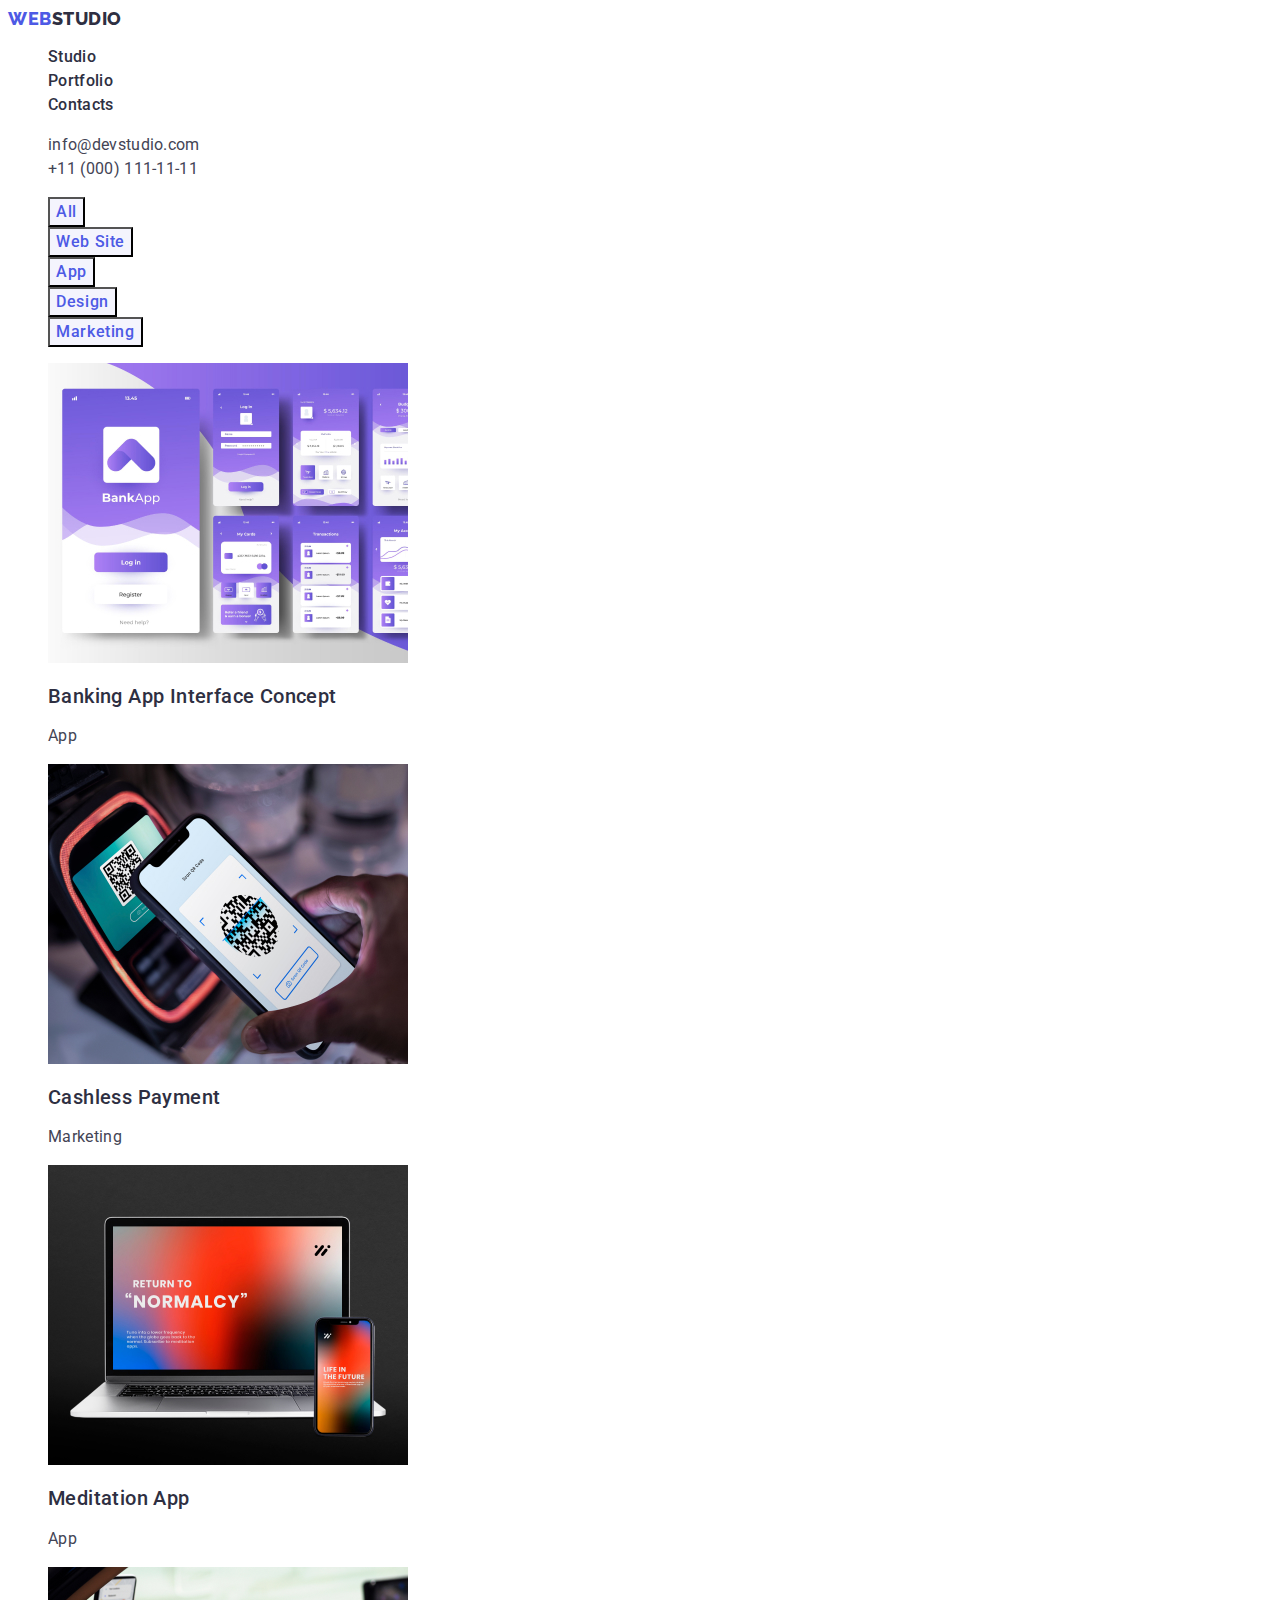
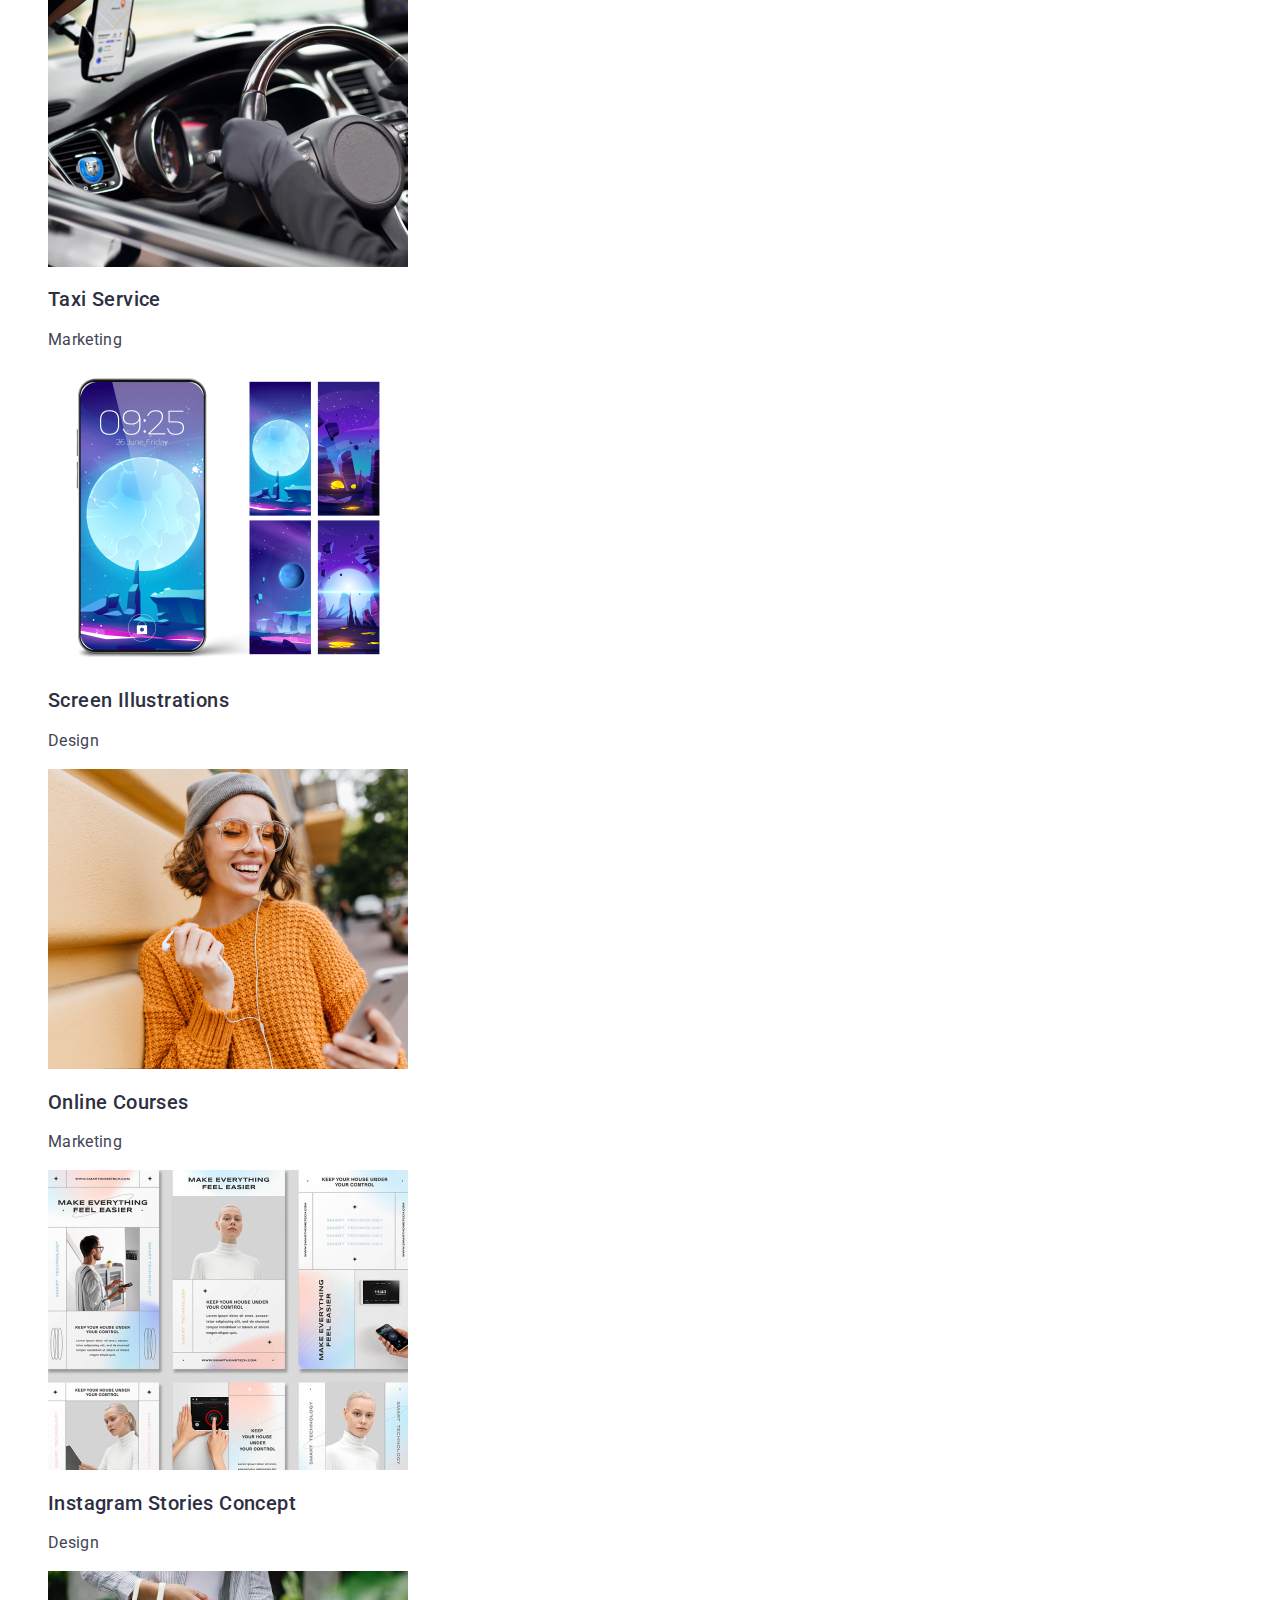
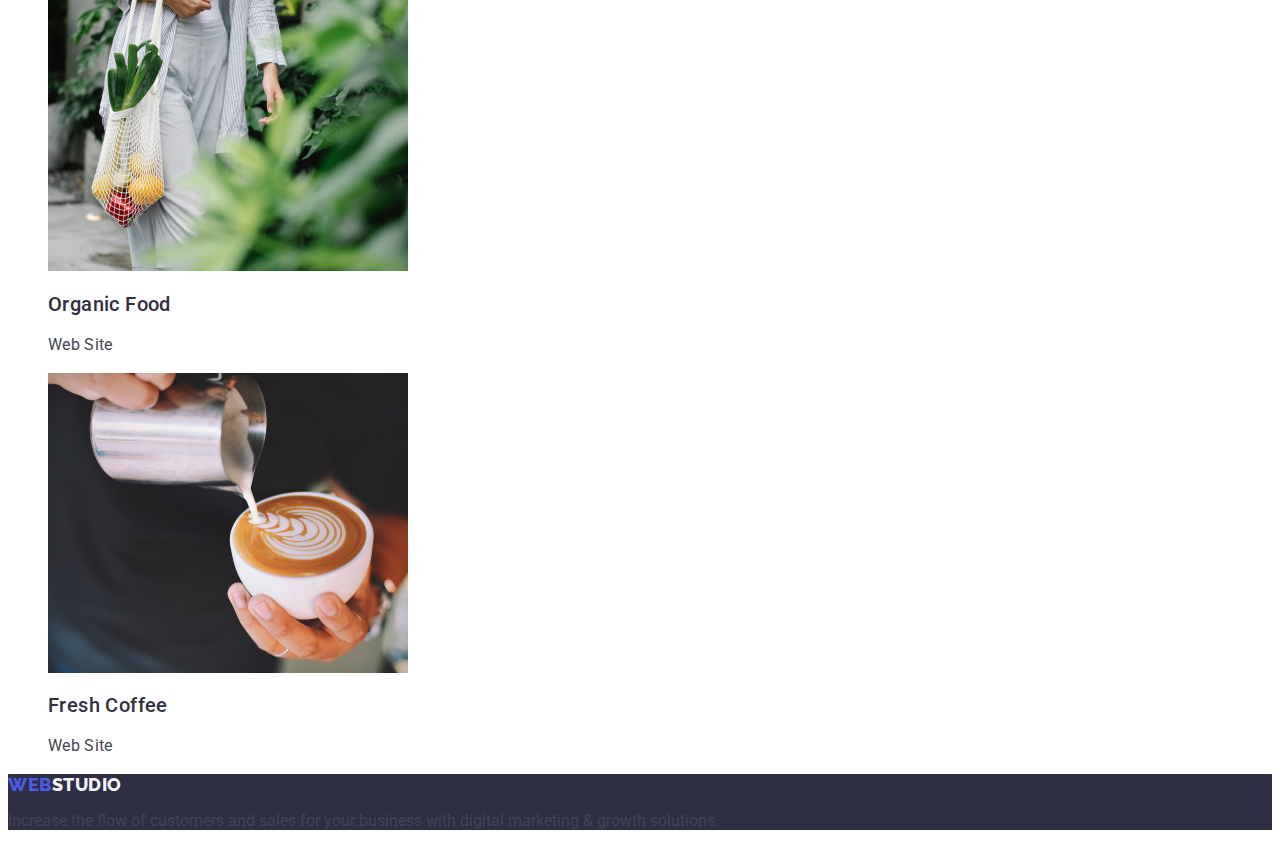
==== portfolio.html @ 18605bb2 "Initial commit" ====
<!DOCTYPE html> <html lang="en">
<head>
    <meta charset="UTF-8">
    <meta http-equiv="X-UA-Compatible" content="IE=edge">
    <meta name="viewport" content="width=device-width, initial-scale=1.0">
    <title>Portfolio</title>
    <link rel="stylesheet" href="./css/styles.css">
    <link rel="preconnect" href="https://fonts.googleapis.com">
    <link rel="preconnect" href="https://fonts.gstatic.com" crossorigin>
    <link href="https://fonts.googleapis.com/css2?family=Montserrat:wght@400;700&family=Raleway:wght@800&family=Roboto:wght@400;500;700;900&display=swap" rel="stylesheet">
</head>

<body>

<!-- Header -->

<header class="header">
    <nav class="header-nav">
        <a class="header-logo link" href="./index.html">Web<span class="span-header">Studio</span></a>
        <ul class="header-nav-list list">
            <li class="header-nav-studio">
                <a class="header-nav-link link" href="./index.html">Studio</a>
            </li>
            <li class="header-nav-portfolio">
                <a class="header-nav-link link" href="./portfolio.html">Portfolio</a>
            </li>
            <li class="header-nav-contacts">
                <a class="header-nav-link link" href="">Contacts</a>
            </li>
        </ul>
    </nav>
    <address class="adress">
        <ul class="adress-list list">
            <li class="adress-mail-txt">
                <a class="adress-mail link" href="mailto:info@devstudio.com">info@devstudio.com</a>
            </li>
            <li class="adress-tel-txt">
                <a class="adress-mail link" href="tel:+110001111111">+11 (000) 111-11-11</a>
            </li>
        </ul>
    </address>
</header>


<!-- Main -->

<main>

<!-- Filters -->

<section class="filters-section">
    <h1 hidden>Section</h1>

    <ul class="filters-list list">
        <li class="filters-item">
            <button class="filters-btn" type="button">All</button>
        </li>
        <li class="filters-item">
            <button class="filters-btn" type="button">Web Site</button>
        </li>
        <li class="filters-item">
            <button class="filters-btn" type="button">App</button>
        </li>
        <li class="filters-item">
            <button class="filters-btn" type="button">Design</button>
        </li>
        <li class="filters-item">
            <button class="filters-btn" type="button">Marketing</button>
        </li>
    </ul>

    <!-- Row -->

    <ul class="row-list list">
        <li class="row-link link">
        <a class="link" href=""><img src="./images/portfolio/portfolio1.jpg" alt="BankApp" width="360" height="300">
            <h2 class="team-list-title">Banking App Interface Concept</h2>
            <p class="row-p">App</p>
        </a>
        </li>
        <li class="row-link link">
        <a class="link" href=""><img src="./images/portfolio/portfolio2.jpg" alt="QR-code" width="360" height="300">
            <h2 class="team-list-title">Cashless Payment</h2>
            <p class="row-p">Marketing</p>
        </a>
        </li>
        <li class="row-link link">
        <a class="link" href=""><img src="./images/portfolio/portfolio3.jpg" alt="Laptop" width="360" height="300">
            <h2 class="team-list-title">Meditation App</h2>
            <p class="row-p">App</p>
        </a>
        </li>
        <li class="row-link link">
        <a class="link" href=""><img src="./images/portfolio/portfolio4.jpg" alt="Driver" width="360" height="300">
            <h2 class="team-list-title">Taxi Service</h2>
            <p class="row-p">Marketing</p>
        </a>
        </li>
        <li class="row-link link">
        <a class="link" href=""><img src="./images/portfolio/portfolio5.jpg" alt="Phone-wallpaper" width="360" height="300">
            <h2 class="team-list-title">Screen Illustrations</h2>
            <p class="row-p">Design</p>
        </a>
        </li>
        <li class="row-link link">
        <a class="link" href=""><img src="./images/portfolio/portfolio6.jpg" alt="Smile" width="360" height="300">
            <h2 class="team-list-title">Online Courses</h2>
            <p class="row-p">Marketing</p>
        </a>
        </li>
        <li class="row-link link">
        <a class="link" href=""><img src="./images/portfolio/portfolio7.jpg" alt="Everything" width="360" height="300"> 
            <h2 class="team-list-title">Instagram Stories Concept</h2>
            <p class="row-p">Design</p>
        </a>
        </li>
        <li class="row-link link">
        <a class="link" href=""><img src="./images/portfolio/portfolio8.jpg" alt="Vegetables" width="360" height="300">
            <h2 class="team-list-title">Organic Food</h2>
            <p class="row-p">Web Site</p>
        </a>
        </li>
        <li class="row-link link">
        <a class="link" href=""><img src="./images/portfolio/portfolio9.jpg" alt="Coffee" width="360" height="300">
            <h2 class="team-list-title">Fresh Coffee</h2>
            <p class="row-p">Web Site</p>
        </a> 
        </li>
    </ul>
</section>

</main>


<!-- Footer -->

<footer class="portfolio-footer">
    <a class="portfolio-footer-logo link" href="./index.html">Web<span class="portfolio-span-footer">Studio</span></a>

    <p class="footer-txt">Increase the flow of customers and sales for your business with digital marketing & growth solutions.</p>
</footer>

    
</body>
</html>
---- css/styles.css ----
:root {
    --accent-color: #4d5ae5;
    --brand-color: #2e2f42;
}
/* BODY */

body {
    font-family: "Roboto", sans-serif;
    color: #434455;
    background-color: #FFFFFF;
}

.header-logo {
    font-family: "Raleway", sans-serif;
    font-weight: 800;
    font-size: 18px;
    line-height: 1.17;
    letter-spacing: 0.03em;
    text-transform: uppercase;
    color: #4d5ae5;

}

.span-header {
    color: #2e2f42;
}

.list {
    list-style: none;
}

.header-nav-link {
    font-weight: 500;
    font-size: 16px;
    line-height: 1.5;
    letter-spacing: 0.02em;
    color: #2e2f42;
}

.link {
    text-decoration: none;
}

.header-nav-link:hover {
    color: #404bbf;
}

.header-nav-link:focus {
    color: #404bbf;
}

.adress {
    font-style: normal;
}

.adress-mail {
    font-size: 16px;
    line-height: 1.5;
    letter-spacing: 0.02em;
    color: #434455;

}

.adress-mail:hover {
    color: #404bbf;
}

.adress-mail:focus {
    color: #404bbf;
}

/* HERO */

.hero-section {
    background-color: #2e2f42;
}

.hero-title {
    font-size: 56px;
    line-height: 1.07;
    text-align: center;
    letter-spacing: 0.02em;
    color: #ffffff;
}

.hero-btn {
    background-color: #4D5AE5;
    font-family: "Roboto", sans-serif;
    font-weight: 500;
    font-size: 16px;
    line-height: 1.5;
    letter-spacing: 0.04em;
    color: #ffffff;
    cursor: pointer;

}

.hero-btn:hover {
    background-color: #404BBF;

}

.hero-btn:focus {
    background-color: #404BBF;
}

/* FEATURES SECTION */

.features-list {
    font-weight: 500;
    font-size: 20px;
    line-height: 1.2;
    letter-spacing: 0.02em;
    color: #2e2f42;
}

.features-list-item {
    font-size: 16px;
    line-height: 1.5;
    letter-spacing: 0.02em;
    color: #434455;

}

/* EMPLOYMENT SECTION */

.employment-title {
    font-size: 36px;
    line-height: 1.11;
    text-align: center;
    letter-spacing: 0.02em;
    text-transform: capitalize;
    color: #2e2f42;

}

/* TEAM SECTION */

.team-section {
    background-color: #F4F4FD;

}

.team-title {
    font-size: 36px;
    line-height: 1.11;
    text-align: center;
    letter-spacing: 0.02em;
    text-transform: capitalize;
    color: #2e2f42;

}

.team-list-item {
    background-color: #FFFFFF;

}

.team-list-title {
    font-weight: 500;
    font-size: 20px;
    line-height: 1.2;
    letter-spacing: 0.02em;
    color: #2e2f42;

}

.team-list-p {
    font-size: 16px;
    line-height: 1.5;
    letter-spacing: 0.02em;
    color: #434455;

}

/* FOOTER */

.footer {
    background-color: #2e2f42;

}

.footer-logo {
    font-family: "Raleway", sans-serif;
    font-weight: 800;
    font-size: 18px;
    line-height: 1.17;
    letter-spacing: 0.03em;
    text-transform: uppercase;
    color: #4d5ae5;
}

.span-footer {
    color: #f4f4fd;
}


/* PORTFOLIO */

/* MAIN */

.filters-btn {
    font-family: "Roboto", sans-serif;
    font-weight: 500;
    font-size: 16px;
    line-height: 1.5;
    letter-spacing: 0.04em;
    color: #4d5ae5;
    background-color: #F4F4FD;
    cursor: pointer;

}

.filters-btn:hover {
    color: #FFFFFF;
    background-color: #404BBF;
}

.filters-btn:focus {
    color: #FFFFFF;
    background-color: #404BBF;
}


/* FOOTER */

.portfolio-footer {
    background-color: #2e2f42;
}

.portfolio-footer-logo {
    font-family: 'Raleway', sans-serif;
    font-weight: 800;
    font-size: 18px;
    line-height: 1.17;
    letter-spacing: 0.03em;
    text-transform: uppercase;
    color: #4d5ae5;
}

.portfolio-span-footer {
    color: #f4f4fd;
}


.row-h2 {
    font-weight: 500;
    font-size: 20px;
    line-height: 1.2;
    letter-spacing: 0.02em;
    color: #2e2f42;
}

.row-p {
    font-size: 16px;
    line-height: 1.5;
    letter-spacing: 0.02em;
    color: #434455;
}
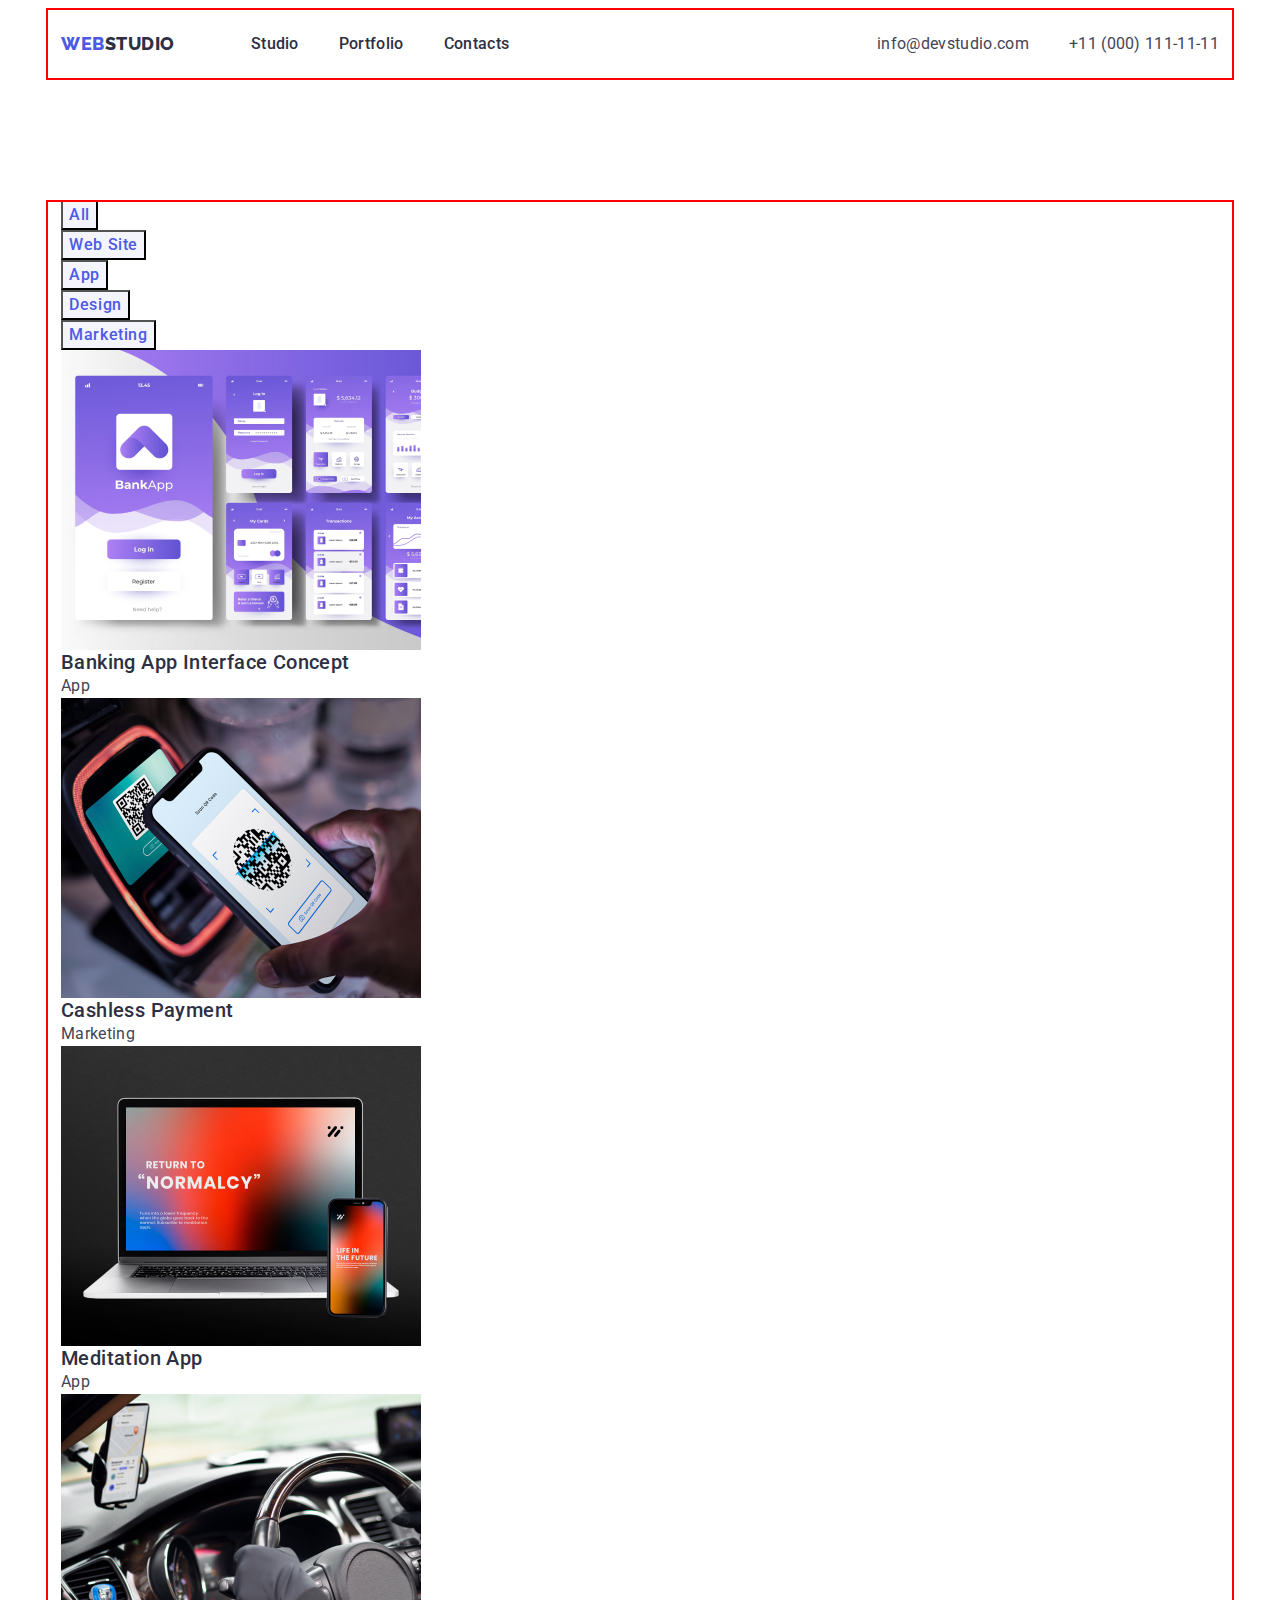
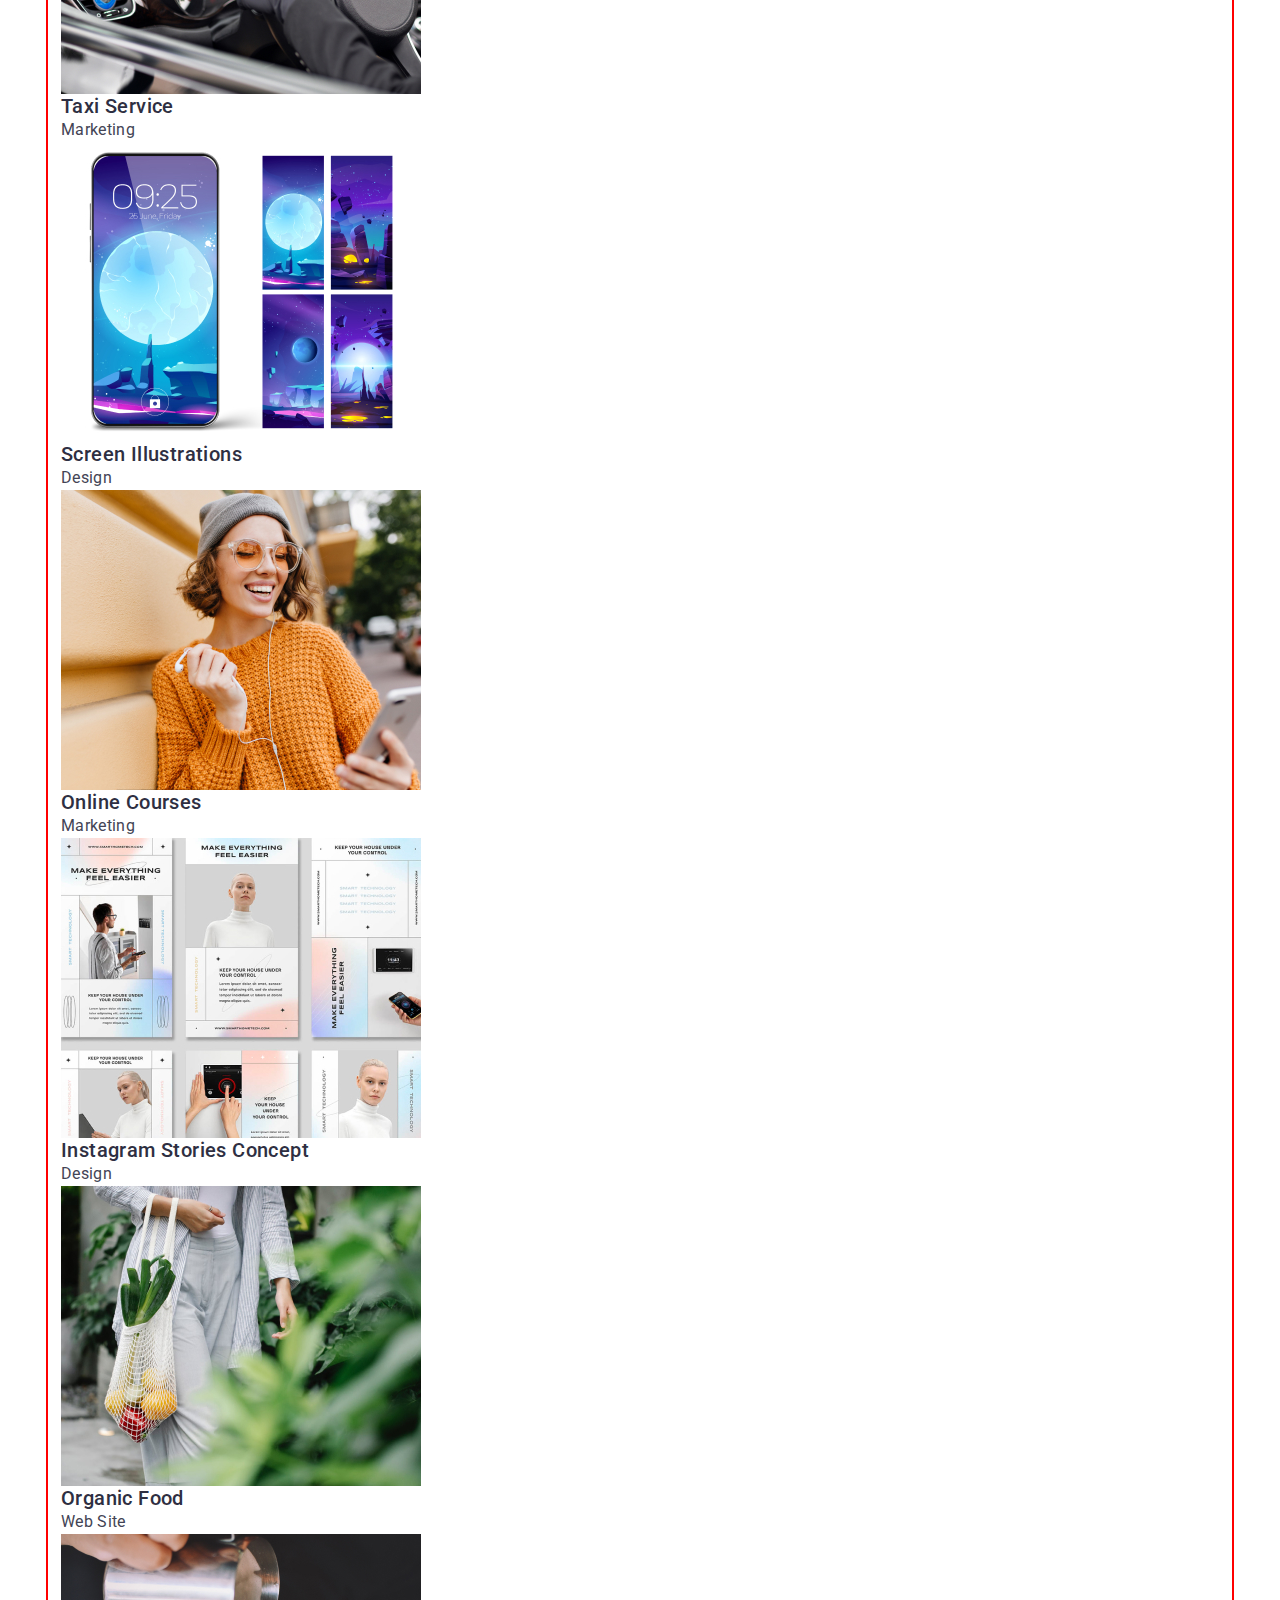
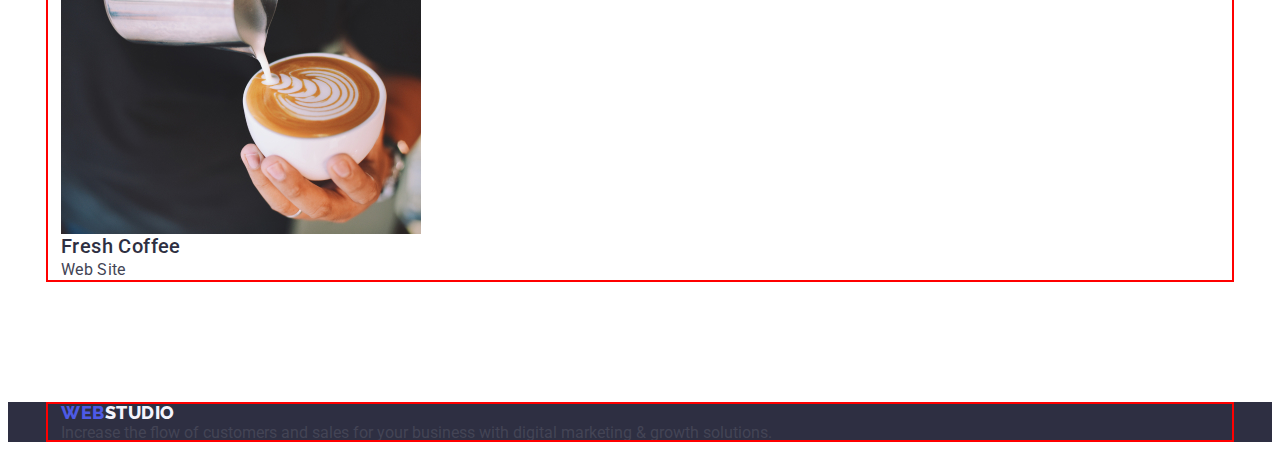
==== commit 8ff644c9: "1day 1 popravka" ====
--- a/portfolio.html
+++ b/portfolio.html
@@ -8,6 +8,10 @@
     <link rel="preconnect" href="https://fonts.googleapis.com">
     <link rel="preconnect" href="https://fonts.gstatic.com" crossorigin>
     <link href="https://fonts.googleapis.com/css2?family=Montserrat:wght@400;700&family=Raleway:wght@800&family=Roboto:wght@400;500;700;900&display=swap" rel="stylesheet">
+    <link rel="stylesheet" href="https://cdnjs.cloudflare.com/ajax/libs/modern-normalize/1.1.0/modern-normalize.min.css" 
+    integrity="sha512-wpPYUAdjBVSE4KJnH1VR1HeZfpl1ub8YT/NKx4PuQ5NmX2tKuGu6U/JRp5y+Y8XG2tV+wKQpNHVUX03MfMFn9Q==" 
+    crossorigin="anonymous" 
+    referrerpolicy="no-referrer" />
 </head>
 
 <body>
@@ -15,30 +19,32 @@
 <!-- Header -->
 
 <header class="header">
-    <nav class="header-nav">
-        <a class="header-logo link" href="./index.html">Web<span class="span-header">Studio</span></a>
-        <ul class="header-nav-list list">
-            <li class="header-nav-studio">
-                <a class="header-nav-link link" href="./index.html">Studio</a>
-            </li>
-            <li class="header-nav-portfolio">
-                <a class="header-nav-link link" href="./portfolio.html">Portfolio</a>
-            </li>
-            <li class="header-nav-contacts">
-                <a class="header-nav-link link" href="">Contacts</a>
-            </li>
-        </ul>
-    </nav>
-    <address class="adress">
-        <ul class="adress-list list">
-            <li class="adress-mail-txt">
-                <a class="adress-mail link" href="mailto:info@devstudio.com">info@devstudio.com</a>
-            </li>
-            <li class="adress-tel-txt">
-                <a class="adress-mail link" href="tel:+110001111111">+11 (000) 111-11-11</a>
-            </li>
-        </ul>
-    </address>
+    <div class="header-container container">
+        <nav class="header-nav">
+            <a class="header-logo link" href="./index.html">Web<span class="span-header">Studio</span></a>
+            <ul class="header-nav-list list">
+                <li class="header-nav-studio">
+                    <a class="header-nav-link link" href="./index.html">Studio</a>
+                </li>
+                <li class="header-nav-portfolio">
+                    <a class="header-nav-link link" href="./portfolio.html">Portfolio</a>
+                </li>
+                <li class="header-nav-contacts">
+                    <a class="header-nav-link link" href="">Contacts</a>
+                </li>
+            </ul>
+        </nav>
+        <address class="adress">
+            <ul class="adress-list list">
+                <li class="adress-mail-txt">
+                    <a class="adress-mail link" href="mailto:info@devstudio.com">info@devstudio.com</a>
+                </li>
+                <li class="adress-tel-txt">
+                    <a class="adress-mail link" href="tel:+110001111111">+11 (000) 111-11-11</a>
+                </li>
+            </ul>
+        </address>
+    </div>
 </header>
 
 
@@ -49,84 +55,83 @@
 <!-- Filters -->
 
 <section class="filters-section">
-    <h1 hidden>Section</h1>
-
-    <ul class="filters-list list">
-        <li class="filters-item">
-            <button class="filters-btn" type="button">All</button>
-        </li>
-        <li class="filters-item">
-            <button class="filters-btn" type="button">Web Site</button>
-        </li>
-        <li class="filters-item">
-            <button class="filters-btn" type="button">App</button>
-        </li>
-        <li class="filters-item">
-            <button class="filters-btn" type="button">Design</button>
-        </li>
-        <li class="filters-item">
-            <button class="filters-btn" type="button">Marketing</button>
-        </li>
-    </ul>
-
-    <!-- Row -->
-
-    <ul class="row-list list">
-        <li class="row-link link">
-        <a class="link" href=""><img src="./images/portfolio/portfolio1.jpg" alt="BankApp" width="360" height="300">
-            <h2 class="team-list-title">Banking App Interface Concept</h2>
-            <p class="row-p">App</p>
-        </a>
-        </li>
-        <li class="row-link link">
-        <a class="link" href=""><img src="./images/portfolio/portfolio2.jpg" alt="QR-code" width="360" height="300">
-            <h2 class="team-list-title">Cashless Payment</h2>
-            <p class="row-p">Marketing</p>
-        </a>
-        </li>
-        <li class="row-link link">
-        <a class="link" href=""><img src="./images/portfolio/portfolio3.jpg" alt="Laptop" width="360" height="300">
-            <h2 class="team-list-title">Meditation App</h2>
-            <p class="row-p">App</p>
-        </a>
-        </li>
-        <li class="row-link link">
-        <a class="link" href=""><img src="./images/portfolio/portfolio4.jpg" alt="Driver" width="360" height="300">
-            <h2 class="team-list-title">Taxi Service</h2>
-            <p class="row-p">Marketing</p>
-        </a>
-        </li>
-        <li class="row-link link">
-        <a class="link" href=""><img src="./images/portfolio/portfolio5.jpg" alt="Phone-wallpaper" width="360" height="300">
-            <h2 class="team-list-title">Screen Illustrations</h2>
-            <p class="row-p">Design</p>
-        </a>
-        </li>
-        <li class="row-link link">
-        <a class="link" href=""><img src="./images/portfolio/portfolio6.jpg" alt="Smile" width="360" height="300">
-            <h2 class="team-list-title">Online Courses</h2>
-            <p class="row-p">Marketing</p>
-        </a>
-        </li>
-        <li class="row-link link">
-        <a class="link" href=""><img src="./images/portfolio/portfolio7.jpg" alt="Everything" width="360" height="300"> 
-            <h2 class="team-list-title">Instagram Stories Concept</h2>
-            <p class="row-p">Design</p>
-        </a>
-        </li>
-        <li class="row-link link">
-        <a class="link" href=""><img src="./images/portfolio/portfolio8.jpg" alt="Vegetables" width="360" height="300">
-            <h2 class="team-list-title">Organic Food</h2>
-            <p class="row-p">Web Site</p>
-        </a>
-        </li>
-        <li class="row-link link">
-        <a class="link" href=""><img src="./images/portfolio/portfolio9.jpg" alt="Coffee" width="360" height="300">
-            <h2 class="team-list-title">Fresh Coffee</h2>
-            <p class="row-p">Web Site</p>
-        </a> 
-        </li>
-    </ul>
+    <div class="container">
+        <h1 hidden>Section</h1>
+        <ul class="filters-list list">
+            <li class="filters-item">
+                <button class="filters-btn" type="button">All</button>
+            </li>
+            <li class="filters-item">
+                <button class="filters-btn" type="button">Web Site</button>
+            </li>
+            <li class="filters-item">
+                <button class="filters-btn" type="button">App</button>
+            </li>
+            <li class="filters-item">
+                <button class="filters-btn" type="button">Design</button>
+            </li>
+            <li class="filters-item">
+                <button class="filters-btn" type="button">Marketing</button>
+            </li>
+        </ul>
+        <!-- Row -->
+        <ul class="row-list list">
+            <li class="row-link link">
+            <a class="link" href=""><img src="./images/portfolio/portfolio1.jpg" alt="BankApp" width="360" height="300">
+                <h2 class="team-list-title">Banking App Interface Concept</h2>
+                <p class="row-p">App</p>
+            </a>
+            </li>
+            <li class="row-link link">
+            <a class="link" href=""><img src="./images/portfolio/portfolio2.jpg" alt="QR-code" width="360" height="300">
+                <h2 class="team-list-title">Cashless Payment</h2>
+                <p class="row-p">Marketing</p>
+            </a>
+            </li>
+            <li class="row-link link">
+            <a class="link" href=""><img src="./images/portfolio/portfolio3.jpg" alt="Laptop" width="360" height="300">
+                <h2 class="team-list-title">Meditation App</h2>
+                <p class="row-p">App</p>
+            </a>
+            </li>
+            <li class="row-link link">
+            <a class="link" href=""><img src="./images/portfolio/portfolio4.jpg" alt="Driver" width="360" height="300">
+                <h2 class="team-list-title">Taxi Service</h2>
+                <p class="row-p">Marketing</p>
+            </a>
+            </li>
+            <li class="row-link link">
+            <a class="link" href=""><img src="./images/portfolio/portfolio5.jpg" alt="Phone-wallpaper" width="360" height="300">
+                <h2 class="team-list-title">Screen Illustrations</h2>
+                <p class="row-p">Design</p>
+            </a>
+            </li>
+            <li class="row-link link">
+            <a class="link" href=""><img src="./images/portfolio/portfolio6.jpg" alt="Smile" width="360" height="300">
+                <h2 class="team-list-title">Online Courses</h2>
+                <p class="row-p">Marketing</p>
+            </a>
+            </li>
+            <li class="row-link link">
+            <a class="link" href=""><img src="./images/portfolio/portfolio7.jpg" alt="Everything" width="360" height="300">
+                <h2 class="team-list-title">Instagram Stories Concept</h2>
+                <p class="row-p">Design</p>
+            </a>
+            </li>
+            <li class="row-link link">
+            <a class="link" href=""><img src="./images/portfolio/portfolio8.jpg" alt="Vegetables" width="360" height="300">
+                <h2 class="team-list-title">Organic Food</h2>
+                <p class="row-p">Web Site</p>
+            </a>
+            </li>
+            <li class="row-link link">
+            <a class="link" href=""><img src="./images/portfolio/portfolio9.jpg" alt="Coffee" width="360" height="300">
+                <h2 class="team-list-title">Fresh Coffee</h2>
+                <p class="row-p">Web Site</p>
+            </a>
+            </li>
+        </ul>
+    </div>
 </section>
 
 </main>
@@ -135,9 +140,10 @@
 <!-- Footer -->
 
 <footer class="portfolio-footer">
-    <a class="portfolio-footer-logo link" href="./index.html">Web<span class="portfolio-span-footer">Studio</span></a>
-
-    <p class="footer-txt">Increase the flow of customers and sales for your business with digital marketing & growth solutions.</p>
+    <div class="container">
+        <a class="portfolio-footer-logo link" href="./index.html">Web<span class="portfolio-span-footer">Studio</span></a>
+        <p class="footer-txt">Increase the flow of customers and sales for your business with digital marketing & growth solutions.</p>
+    </div>
 </footer>
 
     
--- a/css/styles.css
+++ b/css/styles.css
@@ -21,20 +21,78 @@
 
 }
 
+.header-logo {
+    margin-right: 76px;
+}
+
+.header-nav-list {
+    align-items: center;
+}
+
+.header-container {
+    display: flex;
+    align-items: center;
+    width: 1440px;
+    height: 72px;
+}
+
+
+
 .span-header {
     color: #2e2f42;
+}
+
+h1, h2, h3, h4, h5, h6, p, ul {
+    margin: 0;
+}
+
+img {
+    display: block;
+}
+
+button {
+    cursor: pointer;
+}
+
+.container {
+    width: 1158px;
+    margin: 0 auto;
+    padding: 0 15px;
+    outline: 2px solid red;
+    outline-offset: -2px;
+
+
 }
 
 .list {
     list-style: none;
+    margin: 0;
+    padding: 0;
+}
+
+.header-nav {
+    display: flex;
+    align-items: center;
+}
+
+.header-nav-list {
+    display: flex;
+    align-items: center;
+    gap: 40px;
 }
 
 .header-nav-link {
-    font-weight: 500;
-    font-size: 16px;
-    line-height: 1.5;
-    letter-spacing: 0.02em;
-    color: #2e2f42;
+    display: block;
+    font-weight: 500;
+    font-size: 16px;
+    line-height: 1.5;
+    letter-spacing: 0.02em;
+    color: #2e2f42;
+    padding: 24px 0;
+}
+
+section {
+    padding: 120px 0;
 }
 
 .link {
@@ -49,15 +107,29 @@
     color: #404bbf;
 }
 
+.header-nav {
+    margin-right: auto;
+}
+
 .adress {
     font-style: normal;
 }
 
+.adress-list {
+    display: flex;
+}
+
+.adress-mail-txt {
+    margin-right: 40px;
+
+}
+
 .adress-mail {
     font-size: 16px;
     line-height: 1.5;
     letter-spacing: 0.02em;
     color: #434455;
+    padding: 24px 0;
 
 }
 
@@ -73,6 +145,8 @@
 
 .hero-section {
     background-color: #2e2f42;
+    width: 1440px;
+    height: 600px;
 }
 
 .hero-title {
@@ -81,6 +155,8 @@
     text-align: center;
     letter-spacing: 0.02em;
     color: #ffffff;
+    width: 496px;
+    height: 120px;
 }
 
 .hero-btn {
@@ -92,6 +168,11 @@
     letter-spacing: 0.04em;
     color: #ffffff;
     cursor: pointer;
+    min-width: 169px;
+    min-height: 56px;
+    padding: 16px 32px;
+    box-shadow: 0px 4px 4px rgba(0, 0, 0, 0.15);
+    border-radius: 4px;
 
 }
 
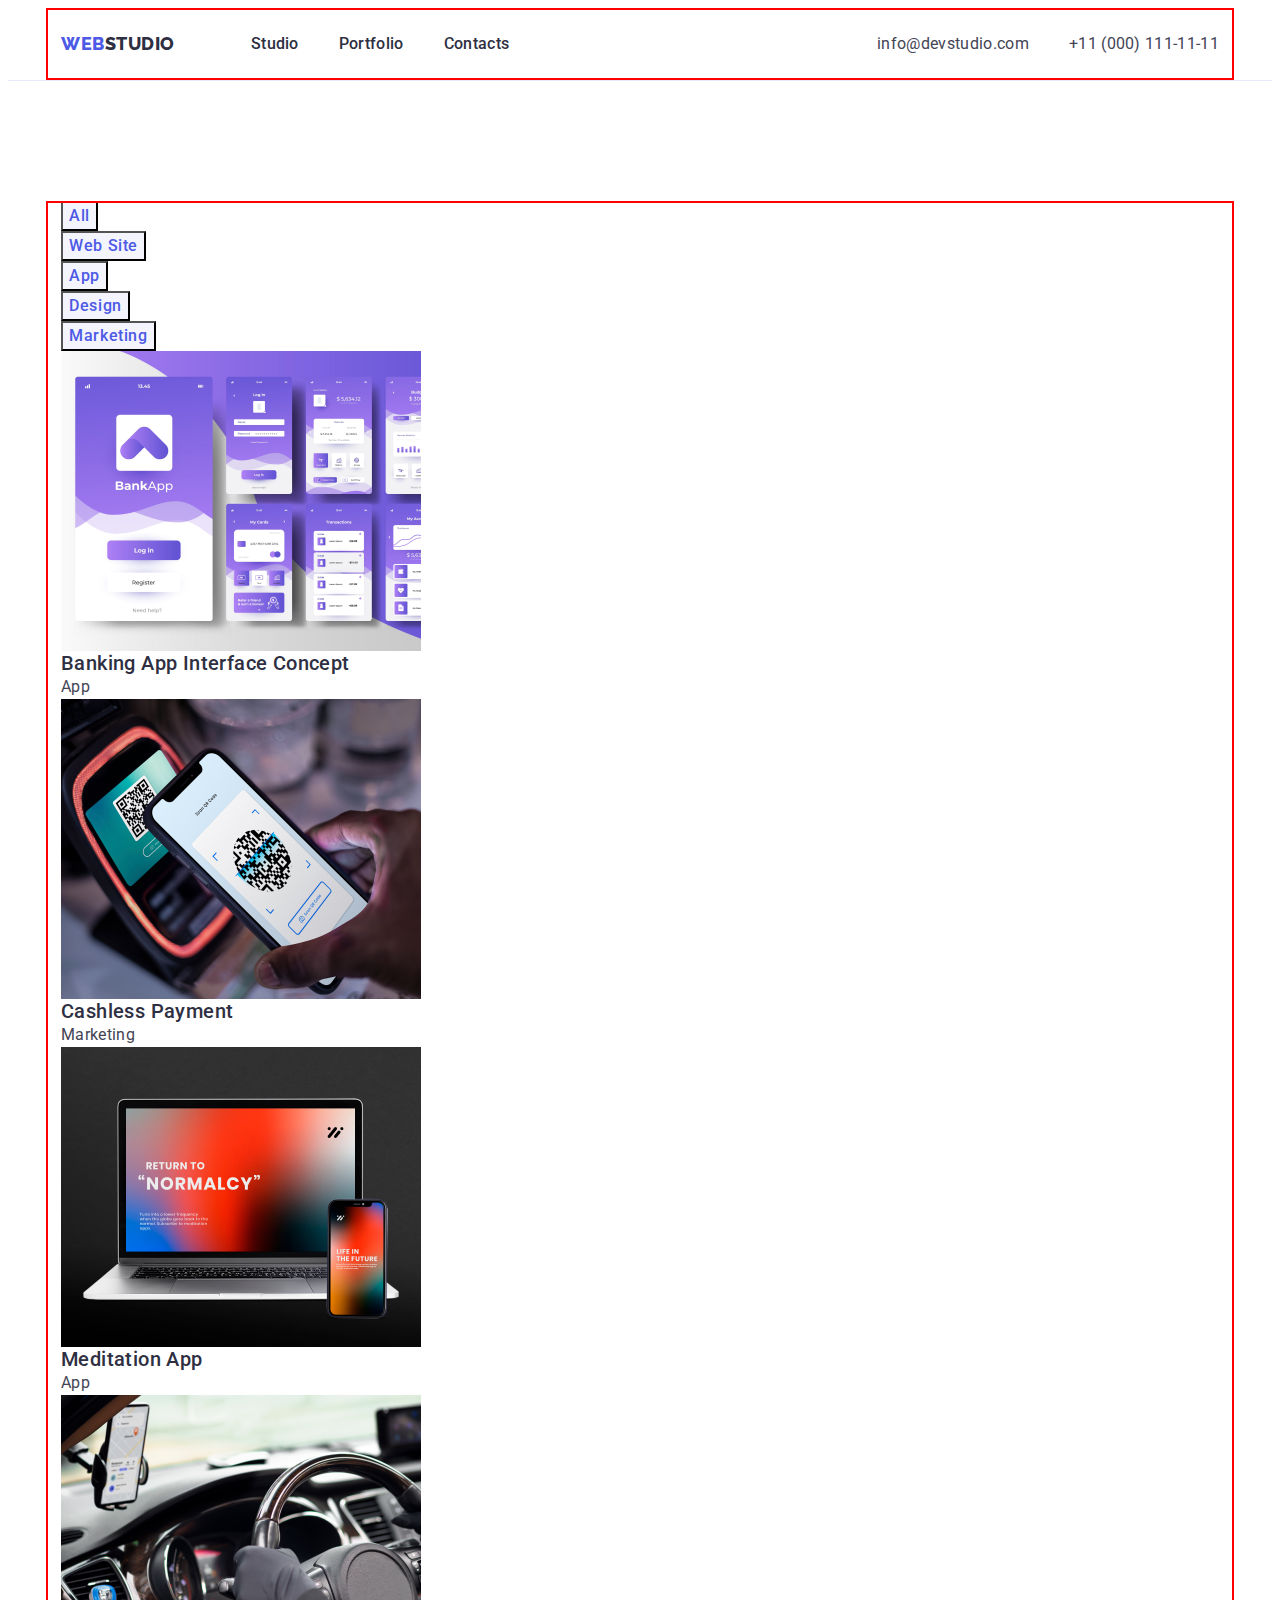
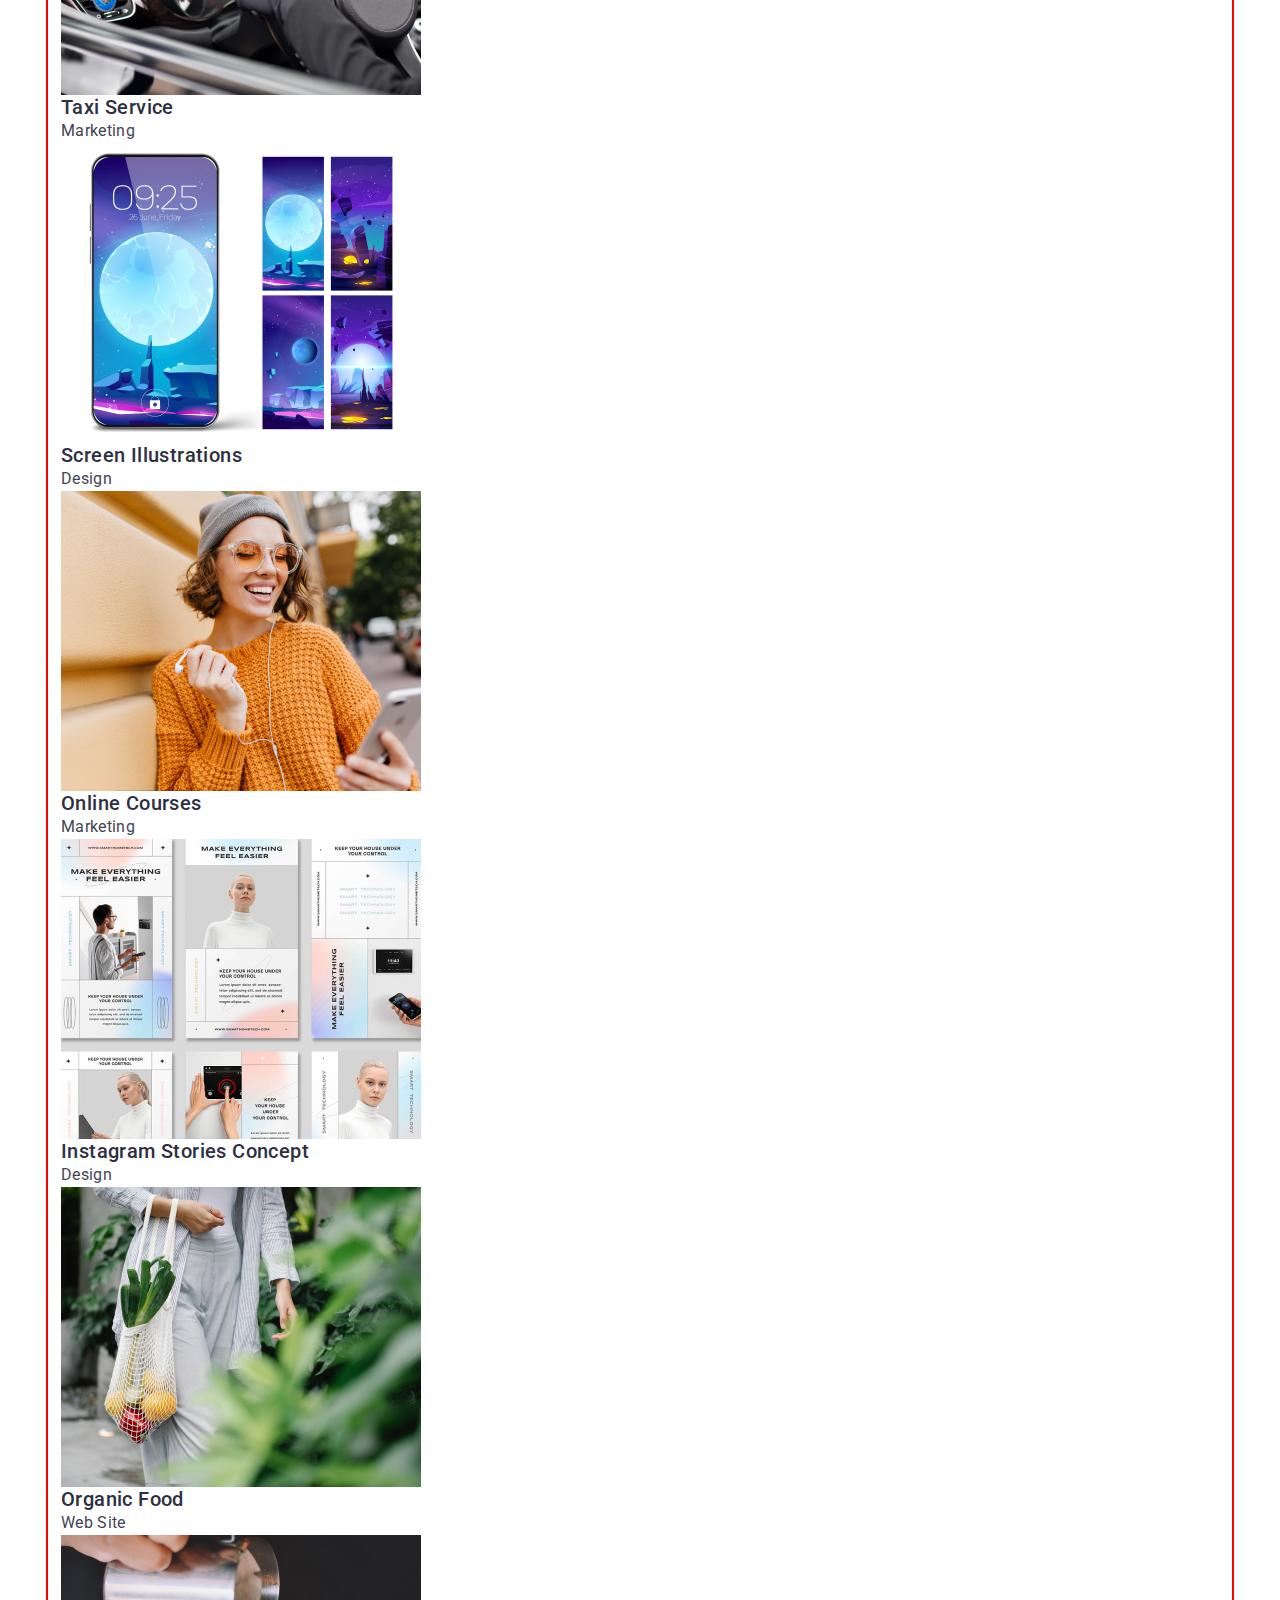
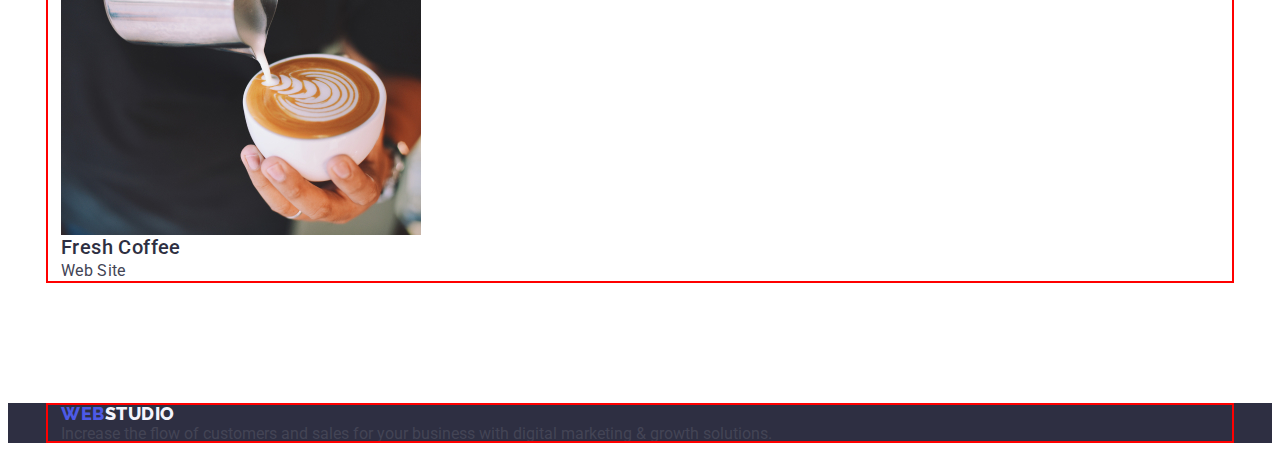
==== commit a3cd28da: "2day 3popravki" ====
--- a/portfolio.html
+++ b/portfolio.html
@@ -23,13 +23,13 @@
         <nav class="header-nav">
             <a class="header-logo link" href="./index.html">Web<span class="span-header">Studio</span></a>
             <ul class="header-nav-list list">
-                <li class="header-nav-studio">
+                <li class="header-nav-item">
                     <a class="header-nav-link link" href="./index.html">Studio</a>
                 </li>
-                <li class="header-nav-portfolio">
+                <li class="header-nav-item">
                     <a class="header-nav-link link" href="./portfolio.html">Portfolio</a>
                 </li>
-                <li class="header-nav-contacts">
+                <li class="header-nav-item">
                     <a class="header-nav-link link" href="">Contacts</a>
                 </li>
             </ul>
--- a/css/styles.css
+++ b/css/styles.css
@@ -8,6 +8,10 @@
     font-family: "Roboto", sans-serif;
     color: #434455;
     background-color: #FFFFFF;
+}
+
+.header {
+    border-bottom: 1px solid #e7e9fc;
 }
 
 .header-logo {
@@ -147,6 +151,7 @@
     background-color: #2e2f42;
     width: 1440px;
     height: 600px;
+    padding: 188px 0;
 }
 
 .hero-title {
@@ -155,9 +160,11 @@
     text-align: center;
     letter-spacing: 0.02em;
     color: #ffffff;
-    width: 496px;
+    max-width: 496px;
     height: 120px;
 }
+
+
 
 .hero-btn {
     background-color: #4D5AE5;
@@ -169,10 +176,12 @@
     color: #ffffff;
     cursor: pointer;
     min-width: 169px;
-    min-height: 56px;
+    height: 56px;
     padding: 16px 32px;
     box-shadow: 0px 4px 4px rgba(0, 0, 0, 0.15);
     border-radius: 4px;
+    display: block;
+    border: none;
 
 }
 
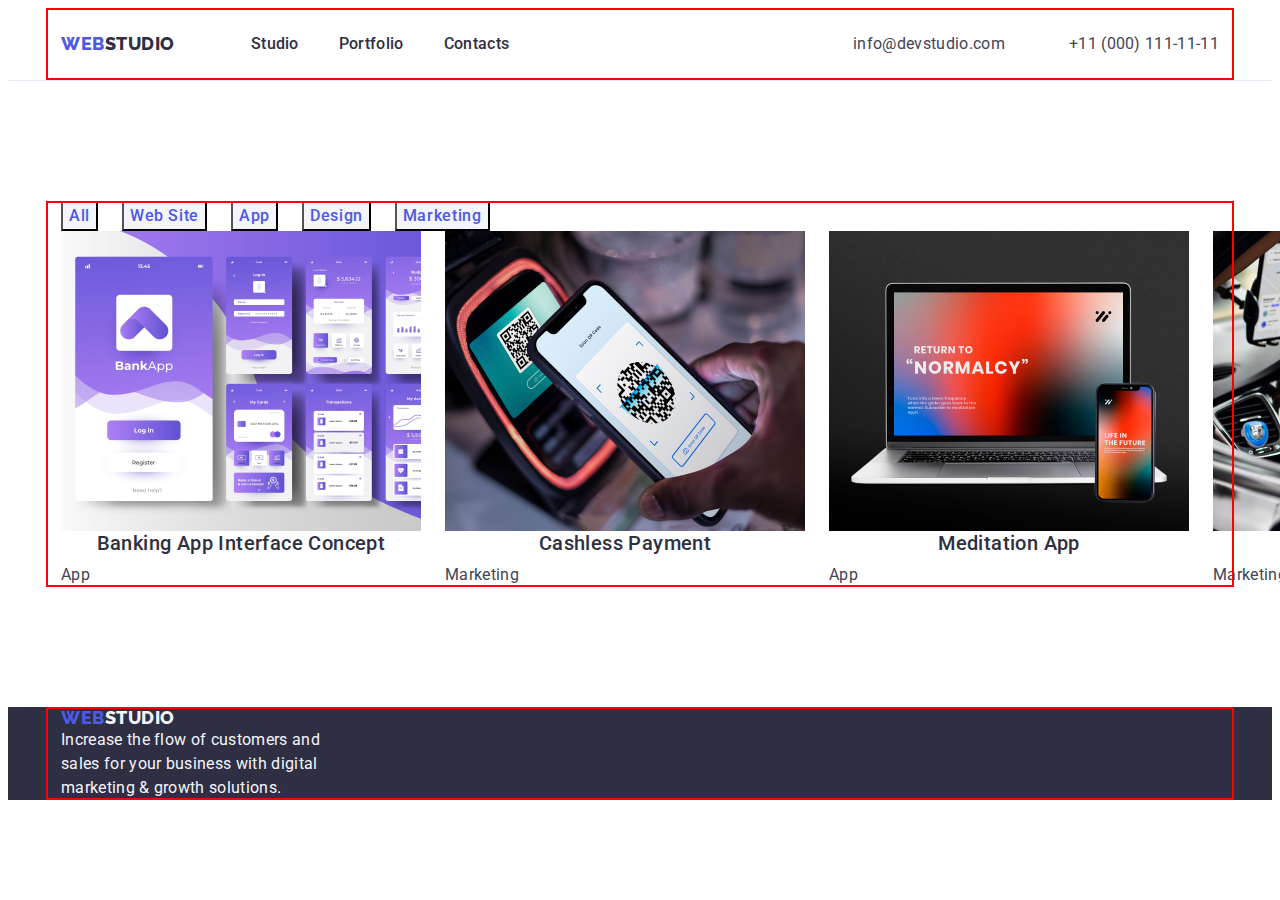
==== commit acd2cf82: "2day 7popravki" ====
--- a/portfolio.html
+++ b/portfolio.html
@@ -8,10 +8,7 @@
     <link rel="preconnect" href="https://fonts.googleapis.com">
     <link rel="preconnect" href="https://fonts.gstatic.com" crossorigin>
     <link href="https://fonts.googleapis.com/css2?family=Montserrat:wght@400;700&family=Raleway:wght@800&family=Roboto:wght@400;500;700;900&display=swap" rel="stylesheet">
-    <link rel="stylesheet" href="https://cdnjs.cloudflare.com/ajax/libs/modern-normalize/1.1.0/modern-normalize.min.css" 
-    integrity="sha512-wpPYUAdjBVSE4KJnH1VR1HeZfpl1ub8YT/NKx4PuQ5NmX2tKuGu6U/JRp5y+Y8XG2tV+wKQpNHVUX03MfMFn9Q==" 
-    crossorigin="anonymous" 
-    referrerpolicy="no-referrer" />
+    <link rel="stylesheet" href=".css/modern-normalize.css">
 </head>
 
 <body>
--- a/css/styles.css
+++ b/css/styles.css
@@ -41,7 +41,6 @@
 }
 
 
-
 .span-header {
     color: #2e2f42;
 }
@@ -72,6 +71,16 @@
     list-style: none;
     margin: 0;
     padding: 0;
+    display: flex;
+    gap: 24px;
+}
+
+.features-list {
+    margin-bottom: 8px;
+}
+
+.features-list-main {
+    width: calc((100% - 72px) / 4);
 }
 
 .header-nav {
@@ -221,7 +230,11 @@
     letter-spacing: 0.02em;
     text-transform: capitalize;
     color: #2e2f42;
-
+    margin-bottom: 72px;
+}
+
+.employment-img {
+    width: calc((100% - 48px) / 3);
 }
 
 /* TEAM SECTION */
@@ -238,12 +251,17 @@
     letter-spacing: 0.02em;
     text-transform: capitalize;
     color: #2e2f42;
+    margin-bottom: 72px;
 
 }
 
 .team-list-item {
     background-color: #FFFFFF;
-
+    border-radius: 0px 0px 4px 4px;
+}
+
+.team-list-info {
+    padding: 32px 16px;
 }
 
 .team-list-title {
@@ -252,7 +270,8 @@
     line-height: 1.2;
     letter-spacing: 0.02em;
     color: #2e2f42;
-
+    text-align: center;
+    margin-bottom: 8px;
 }
 
 .team-list-p {
@@ -260,13 +279,14 @@
     line-height: 1.5;
     letter-spacing: 0.02em;
     color: #434455;
-
+    text-align: center;
 }
 
 /* FOOTER */
 
 .footer {
     background-color: #2e2f42;
+    padding: 100px 0;
 
 }
 
@@ -278,6 +298,20 @@
     letter-spacing: 0.03em;
     text-transform: uppercase;
     color: #4d5ae5;
+    margin-bottom: 16px;
+    display: inline-block;
+}
+
+.footer-txt {
+font-family: 'Roboto';
+font-style: normal;
+font-weight: 400;
+font-size: 16px;
+line-height: 24px;
+letter-spacing: 0.02em;
+color: #F4F4FD;
+width: 264px;
+height: 72px;
 }
 
 .span-footer {
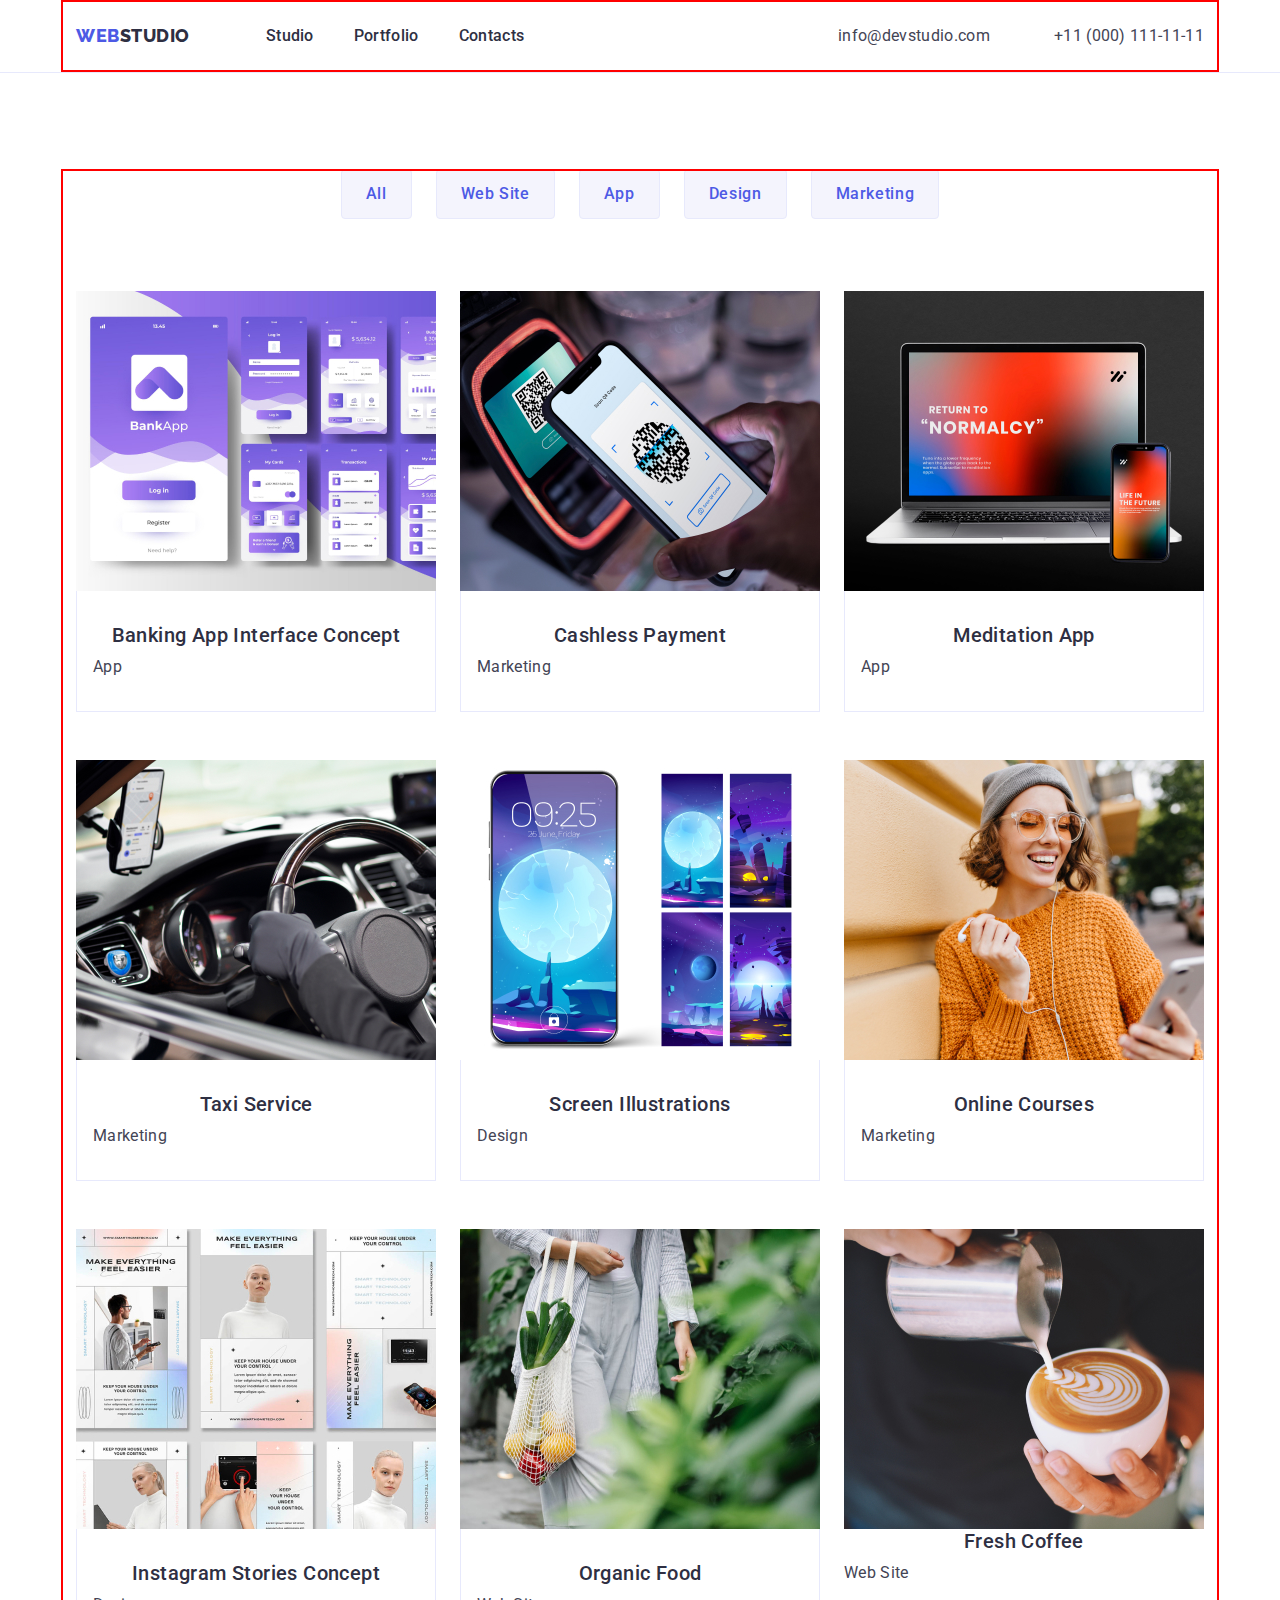
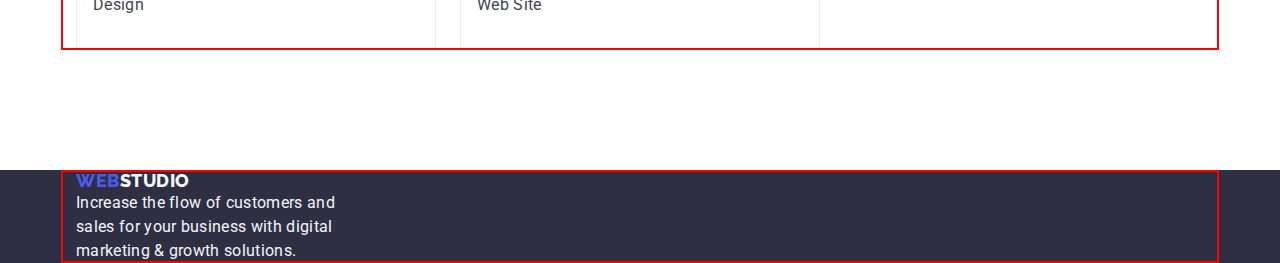
==== commit 4ee96b35: "2day 8popravki" ====
--- a/portfolio.html
+++ b/portfolio.html
@@ -4,11 +4,12 @@
     <meta http-equiv="X-UA-Compatible" content="IE=edge">
     <meta name="viewport" content="width=device-width, initial-scale=1.0">
     <title>Portfolio</title>
-    <link rel="stylesheet" href="./css/styles.css">
+    <link rel="stylesheet" href="css/modern-normalize.min.css">
+    <link rel="stylesheet" href="css/styles.css">
     <link rel="preconnect" href="https://fonts.googleapis.com">
     <link rel="preconnect" href="https://fonts.gstatic.com" crossorigin>
     <link href="https://fonts.googleapis.com/css2?family=Montserrat:wght@400;700&family=Raleway:wght@800&family=Roboto:wght@400;500;700;900&display=swap" rel="stylesheet">
-    <link rel="stylesheet" href=".css/modern-normalize.css">
+
 </head>
 
 <body>
@@ -75,56 +76,74 @@
         <ul class="row-list list">
             <li class="row-link link">
             <a class="link" href=""><img src="./images/portfolio/portfolio1.jpg" alt="BankApp" width="360" height="300">
-                <h2 class="team-list-title">Banking App Interface Concept</h2>
-                <p class="row-p">App</p>
+                <div class="row-item">
+                    <h2 class="team-list-title">Banking App Interface Concept</h2>
+                    <p class="row-p">App</p>
+                </div>
             </a>
             </li>
             <li class="row-link link">
             <a class="link" href=""><img src="./images/portfolio/portfolio2.jpg" alt="QR-code" width="360" height="300">
-                <h2 class="team-list-title">Cashless Payment</h2>
-                <p class="row-p">Marketing</p>
+                <div class="row-item">
+                    <h2 class="team-list-title">Cashless Payment</h2>
+                    <p class="row-p">Marketing</p>
+                </div>
             </a>
             </li>
             <li class="row-link link">
             <a class="link" href=""><img src="./images/portfolio/portfolio3.jpg" alt="Laptop" width="360" height="300">
-                <h2 class="team-list-title">Meditation App</h2>
-                <p class="row-p">App</p>
+                <div class="row-item">
+                    <h2 class="team-list-title">Meditation App</h2>
+                    <p class="row-p">App</p>
+                </div>
             </a>
             </li>
             <li class="row-link link">
             <a class="link" href=""><img src="./images/portfolio/portfolio4.jpg" alt="Driver" width="360" height="300">
+               <div class="row-item">
                 <h2 class="team-list-title">Taxi Service</h2>
                 <p class="row-p">Marketing</p>
+               </div>
             </a>
             </li>
             <li class="row-link link">
             <a class="link" href=""><img src="./images/portfolio/portfolio5.jpg" alt="Phone-wallpaper" width="360" height="300">
-                <h2 class="team-list-title">Screen Illustrations</h2>
-                <p class="row-p">Design</p>
+                <div class="row-item">
+                    <h2 class="team-list-title">Screen Illustrations</h2>
+                    <p class="row-p">Design</p>
+                </div>
             </a>
             </li>
             <li class="row-link link">
             <a class="link" href=""><img src="./images/portfolio/portfolio6.jpg" alt="Smile" width="360" height="300">
-                <h2 class="team-list-title">Online Courses</h2>
-                <p class="row-p">Marketing</p>
+                <div class="row-item">
+                    <h2 class="team-list-title">Online Courses</h2>
+                    <p class="row-p">Marketing</p>
+                </div>
             </a>
             </li>
             <li class="row-link link">
             <a class="link" href=""><img src="./images/portfolio/portfolio7.jpg" alt="Everything" width="360" height="300">
-                <h2 class="team-list-title">Instagram Stories Concept</h2>
-                <p class="row-p">Design</p>
+               <div class="row-item">
+                    <h2 class="team-list-title">Instagram Stories Concept</h2>
+                    <p class="row-p">Design</p>
+               </div>
             </a>
             </li>
             <li class="row-link link">
             <a class="link" href=""><img src="./images/portfolio/portfolio8.jpg" alt="Vegetables" width="360" height="300">
-                <h2 class="team-list-title">Organic Food</h2>
-                <p class="row-p">Web Site</p>
+                <div class="row-item">
+                    <h2 class="team-list-title">Organic Food</h2>
+                    <p class="row-p">Web Site</p>
+                </div>
             </a>
             </li>
             <li class="row-link link">
             <a class="link" href=""><img src="./images/portfolio/portfolio9.jpg" alt="Coffee" width="360" height="300">
-                <h2 class="team-list-title">Fresh Coffee</h2>
-                <p class="row-p">Web Site</p>
+               <div>
+                    <h2 class="team-list-title">Fresh Coffee</h2>
+                    <p class="row-p">Web Site</p>
+               </div>
             </a>
             </li>
         </ul>
--- a/css/styles.css
+++ b/css/styles.css
@@ -63,8 +63,6 @@
     padding: 0 15px;
     outline: 2px solid red;
     outline-offset: -2px;
-
-
 }
 
 .list {
@@ -161,6 +159,7 @@
     width: 1440px;
     height: 600px;
     padding: 188px 0;
+    display: flex;
 }
 
 .hero-title {
@@ -171,6 +170,7 @@
     color: #ffffff;
     max-width: 496px;
     height: 120px;
+    margin: 48px auto;
 }
 
 
@@ -191,6 +191,7 @@
     border-radius: 4px;
     display: block;
     border: none;
+    margin: 0 auto
 
 }
 
@@ -332,19 +333,50 @@
     color: #4d5ae5;
     background-color: #F4F4FD;
     cursor: pointer;
-
+    padding: 12px 24px;
+    border: 1px solid #e7e9fc;
+    border-radius: 4px;
+
+}
+
+.filters-list {
+    justify-content: center;
+    display: flex;
+    margin-bottom: 72px;
+}
+
+.filters-section {
+    padding: 96px 0 120px;
 }
 
 .filters-btn:hover {
     color: #FFFFFF;
     background-color: #404BBF;
+    border: 1px solid transparent;
 }
 
 .filters-btn:focus {
     color: #FFFFFF;
     background-color: #404BBF;
-}
-
+    border: 1px solid transparent;
+}
+
+.row-list {
+    display: flex;
+    flex-wrap: wrap;
+    column-gap: 24px;
+    row-gap: 48px;
+}
+
+.row-item {
+    padding: 32px 16px;
+    border: 1px solid #e7e9fc;
+    border-top: none;
+}
+
+.row-link {
+    width: calc((100% - 48px) / 3);
+}
 
 /* FOOTER */
 
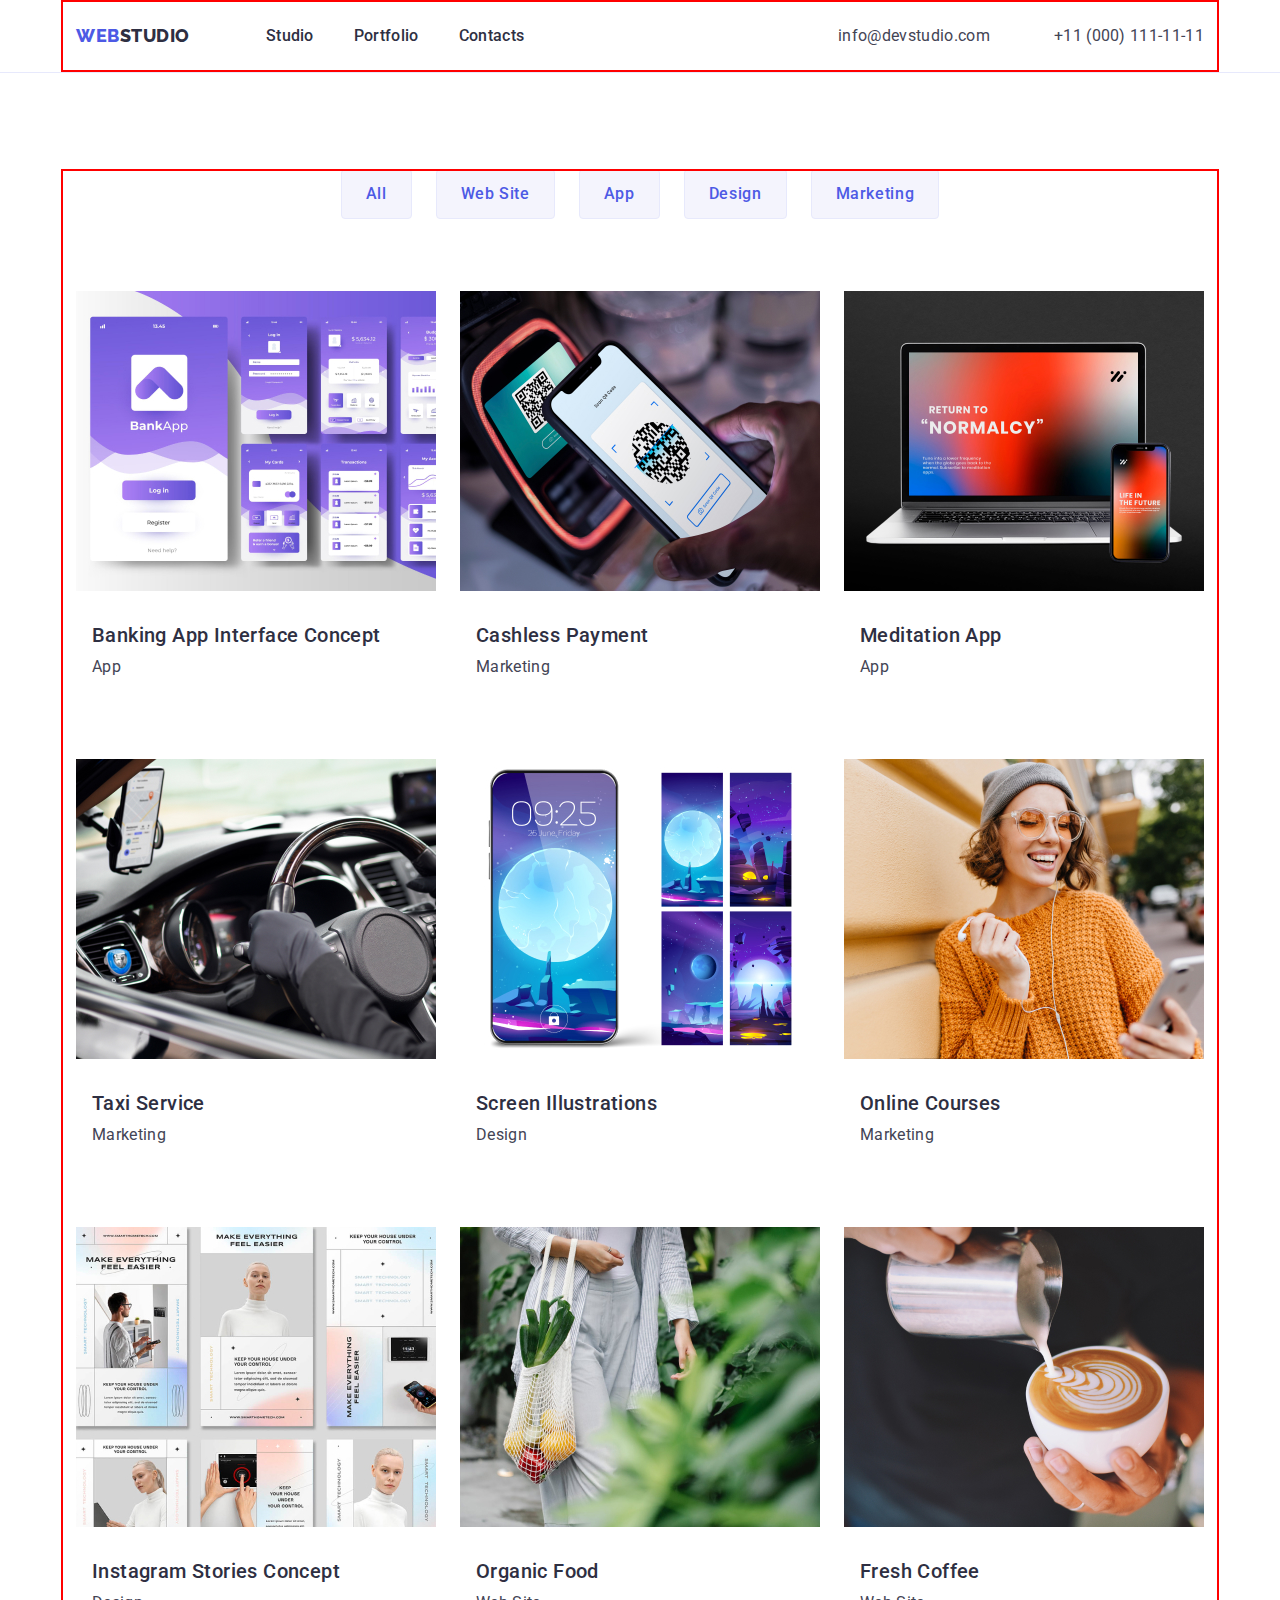
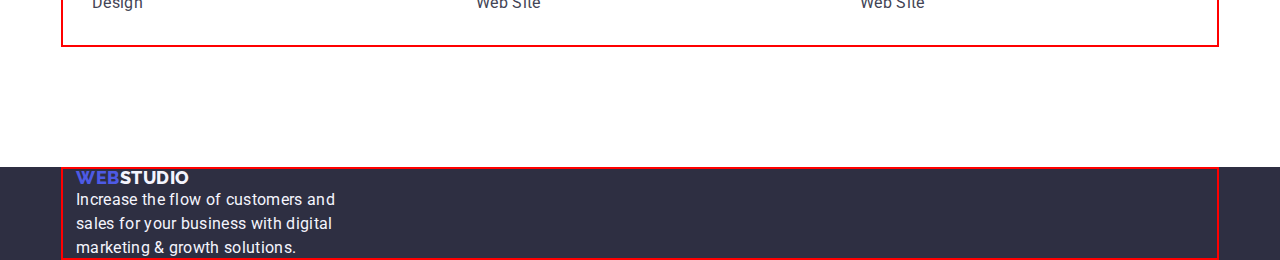
==== commit fb9df5e6: "2day 9popravki" ====
--- a/portfolio.html
+++ b/portfolio.html
@@ -76,72 +76,72 @@
         <ul class="row-list list">
             <li class="row-link link">
             <a class="link" href=""><img src="./images/portfolio/portfolio1.jpg" alt="BankApp" width="360" height="300">
-                <div class="row-item">
-                    <h2 class="team-list-title">Banking App Interface Concept</h2>
+                <div class="team-list-info">
+                    <h2 class="row-title">Banking App Interface Concept</h2>
                     <p class="row-p">App</p>
                 </div>
             </a>
             </li>
             <li class="row-link link">
             <a class="link" href=""><img src="./images/portfolio/portfolio2.jpg" alt="QR-code" width="360" height="300">
-                <div class="row-item">
-                    <h2 class="team-list-title">Cashless Payment</h2>
+                <div class="team-list-info">
+                    <h2 class="row-title">Cashless Payment</h2>
                     <p class="row-p">Marketing</p>
                 </div>
             </a>
             </li>
             <li class="row-link link">
             <a class="link" href=""><img src="./images/portfolio/portfolio3.jpg" alt="Laptop" width="360" height="300">
-                <div class="row-item">
-                    <h2 class="team-list-title">Meditation App</h2>
+                <div class="team-list-info">
+                    <h2 class="row-title">Meditation App</h2>
                     <p class="row-p">App</p>
                 </div>
             </a>
             </li>
             <li class="row-link link">
             <a class="link" href=""><img src="./images/portfolio/portfolio4.jpg" alt="Driver" width="360" height="300">
-               <div class="row-item">
-                <h2 class="team-list-title">Taxi Service</h2>
+               <div class="team-list-info">
+                <h2 class="row-title">Taxi Service</h2>
                 <p class="row-p">Marketing</p>
                </div>
             </a>
             </li>
             <li class="row-link link">
             <a class="link" href=""><img src="./images/portfolio/portfolio5.jpg" alt="Phone-wallpaper" width="360" height="300">
-                <div class="row-item">
-                    <h2 class="team-list-title">Screen Illustrations</h2>
+                <div class="team-list-info">
+                    <h2 class="row-title">Screen Illustrations</h2>
                     <p class="row-p">Design</p>
                 </div>
             </a>
             </li>
             <li class="row-link link">
             <a class="link" href=""><img src="./images/portfolio/portfolio6.jpg" alt="Smile" width="360" height="300">
-                <div class="row-item">
-                    <h2 class="team-list-title">Online Courses</h2>
+                <div class="team-list-info">
+                    <h2 class="row-title">Online Courses</h2>
                     <p class="row-p">Marketing</p>
                 </div>
             </a>
             </li>
             <li class="row-link link">
             <a class="link" href=""><img src="./images/portfolio/portfolio7.jpg" alt="Everything" width="360" height="300">
-               <div class="row-item">
-                    <h2 class="team-list-title">Instagram Stories Concept</h2>
+               <div class="team-list-info">
+                    <h2 class="row-title">Instagram Stories Concept</h2>
                     <p class="row-p">Design</p>
                </div>
             </a>
             </li>
             <li class="row-link link">
             <a class="link" href=""><img src="./images/portfolio/portfolio8.jpg" alt="Vegetables" width="360" height="300">
-                <div class="row-item">
-                    <h2 class="team-list-title">Organic Food</h2>
+                <div class="team-list-info">
+                    <h2 class="row-title">Organic Food</h2>
                     <p class="row-p">Web Site</p>
                 </div>
             </a>
             </li>
             <li class="row-link link">
             <a class="link" href=""><img src="./images/portfolio/portfolio9.jpg" alt="Coffee" width="360" height="300">
-               <div>
-                    <h2 class="team-list-title">Fresh Coffee</h2>
+               <div class="team-list-info">
+                    <h2 class="row-title">Fresh Coffee</h2>
                     <p class="row-p">Web Site</p>
                </div>
             </a>
--- a/css/styles.css
+++ b/css/styles.css
@@ -378,6 +378,16 @@
     width: calc((100% - 48px) / 3);
 }
 
+.row-title {
+    font-weight: 500;
+    font-size: 20px;
+    line-height: 1.2;
+    letter-spacing: 0.02em;
+    color: #2e2f42;
+    text-align: left;
+    margin-bottom: 8px;
+}
+
 /* FOOTER */
 
 .portfolio-footer {
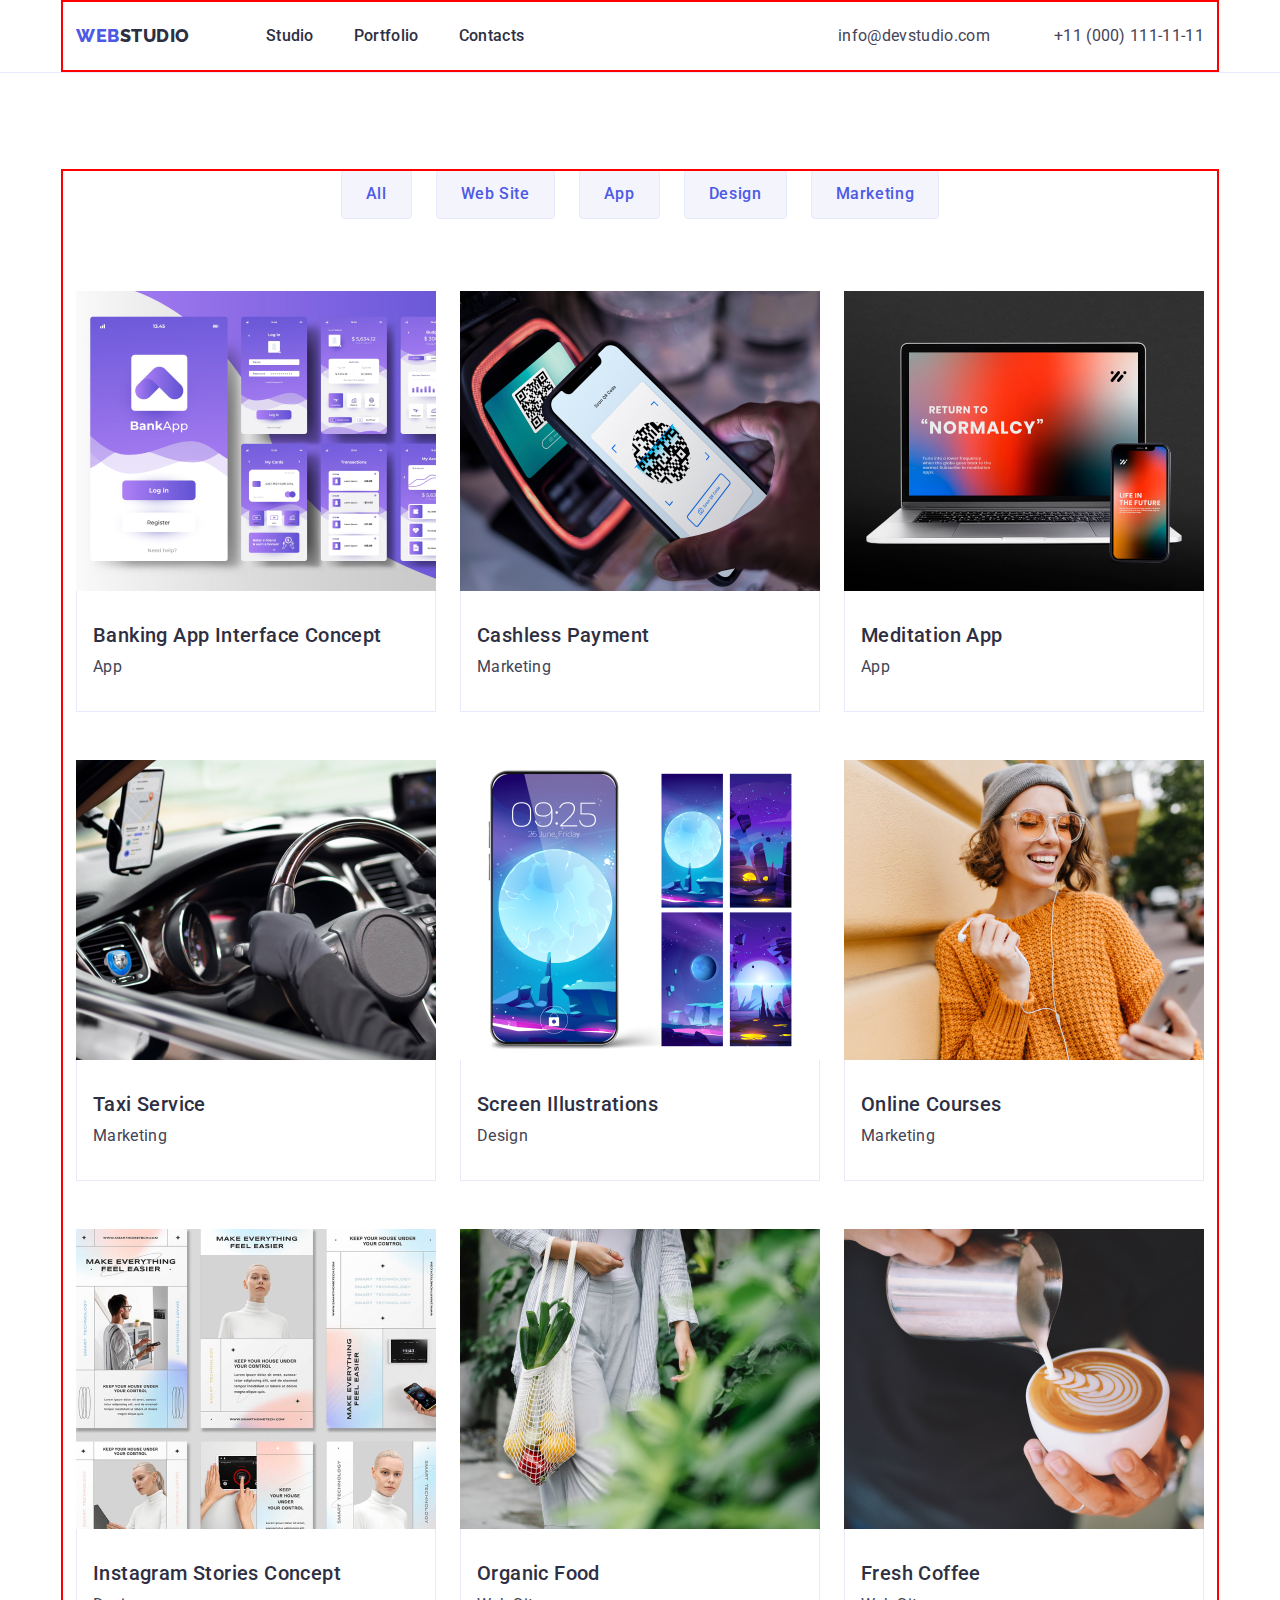
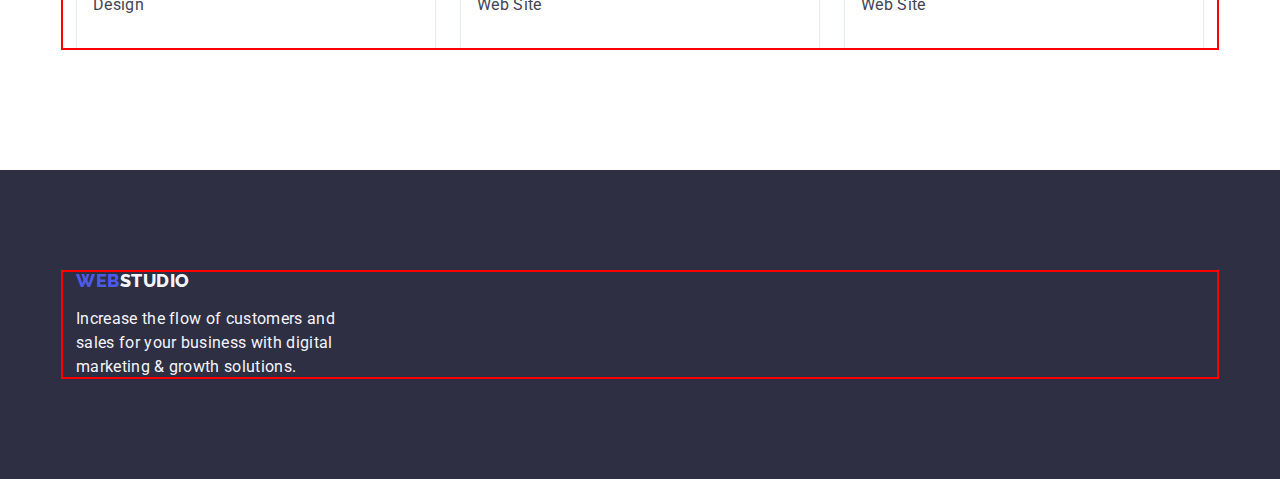
==== commit 5f1da2f7: "3day 13popravki (FINAL)" ====
--- a/portfolio.html
+++ b/portfolio.html
@@ -155,9 +155,9 @@
 
 <!-- Footer -->
 
-<footer class="portfolio-footer">
+<footer class="footer">
     <div class="container">
-        <a class="portfolio-footer-logo link" href="./index.html">Web<span class="portfolio-span-footer">Studio</span></a>
+        <a class="footer-logo link" href="./index.html">Web<span class="portfolio-span-footer">Studio</span></a>
         <p class="footer-txt">Increase the flow of customers and sales for your business with digital marketing & growth solutions.</p>
     </div>
 </footer>
--- a/css/styles.css
+++ b/css/styles.css
@@ -160,6 +160,7 @@
     height: 600px;
     padding: 188px 0;
     display: flex;
+    margin: 0 auto;
 }
 
 .hero-title {
@@ -263,6 +264,8 @@
 
 .team-list-info {
     padding: 32px 16px;
+    border: 1px solid #e7e9fc;
+    border-top: none;
 }
 
 .team-list-title {
@@ -394,16 +397,6 @@
     background-color: #2e2f42;
 }
 
-.portfolio-footer-logo {
-    font-family: 'Raleway', sans-serif;
-    font-weight: 800;
-    font-size: 18px;
-    line-height: 1.17;
-    letter-spacing: 0.03em;
-    text-transform: uppercase;
-    color: #4d5ae5;
-}
-
 .portfolio-span-footer {
     color: #f4f4fd;
 }
